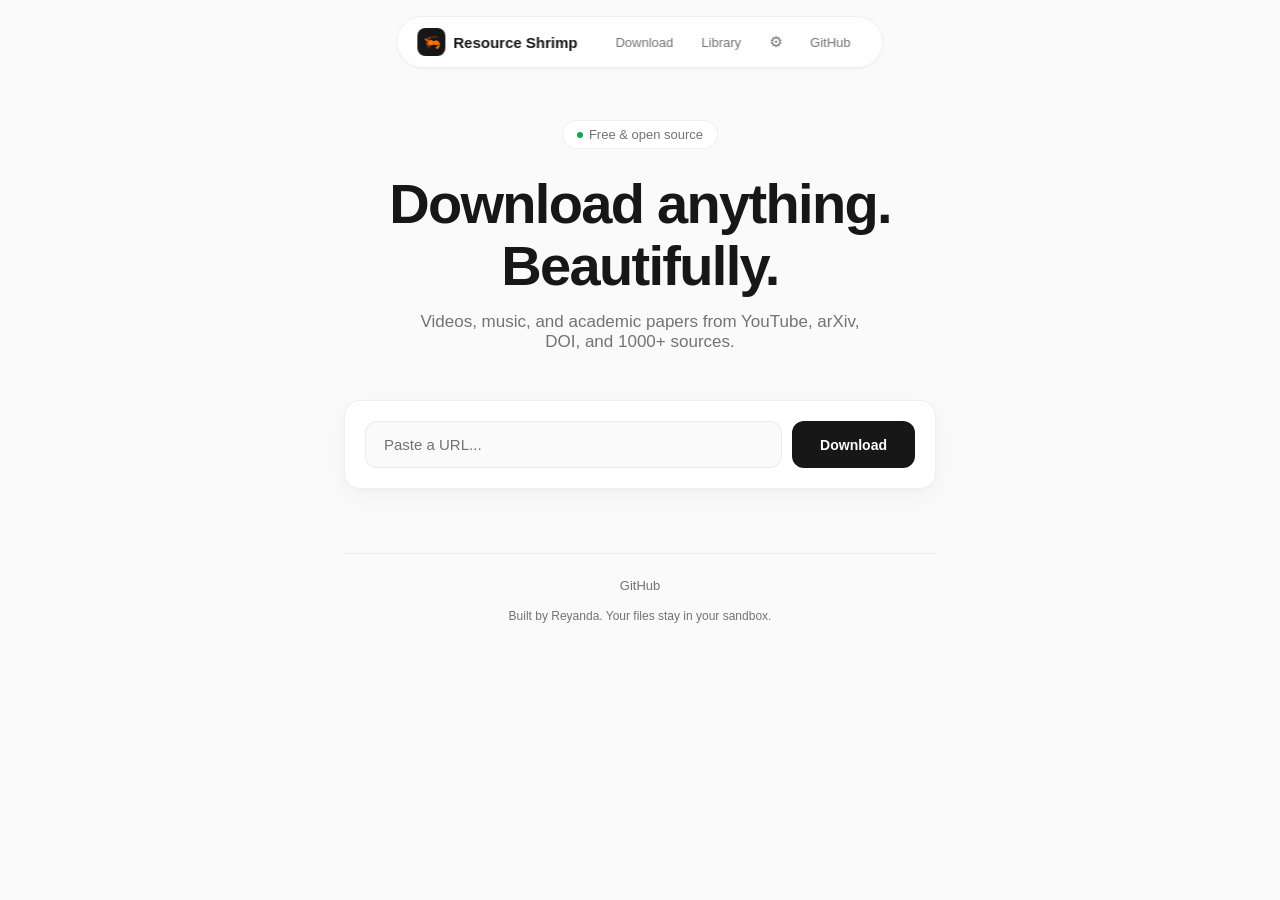
==== templates/index.html @ 85562623 "Add API Vault, AI proxy, Google Drive, provider system, security hardening - vault.py: Fernet-encryp" ====
<!DOCTYPE html>
<html lang="en">
<head>
    <meta charset="UTF-8">
    <meta name="viewport" content="width=device-width, initial-scale=1.0">
    <meta http-equiv="Content-Security-Policy" content="default-src 'self'; style-src 'self' 'unsafe-inline' https://fonts.googleapis.com; font-src 'self' https://fonts.gstatic.com; script-src 'self' 'unsafe-inline'; img-src 'self' data:; connect-src 'self'; frame-src 'none'; object-src 'none'; base-uri 'self'; form-action 'self';">
    <title>Resource Shrimp — Download Anything</title>
    <link rel="preconnect" href="https://fonts.googleapis.com">
    <link rel="preconnect" href="https://fonts.gstatic.com" crossorigin>
    <link href="https://fonts.googleapis.com/css2?family=Inter:wght@400;500;600;700&family=DM+Sans:wght@500;700&display=swap" rel="stylesheet">
    <link rel="stylesheet" href="/static/style.css">
</head>
<body>
    <nav class="navbar">
        <a href="/" class="nav-logo">
            <div class="nav-logo-icon">🦐</div>
            <span class="nav-logo-text">Resource Shrimp</span>
        </a>
        <div class="nav-links">
            <a href="#" class="nav-link" onclick="window.showMain();return false">Download</a>
            <a href="#" class="nav-link" onclick="window.showLibrary();return false">Library</a>
            <a href="#" class="nav-link" onclick="window.openSettings();return false" title="Settings">⚙</a>
            <a href="https://github.com/Reyanda/resource-shrimp" target="_blank" rel="noopener" class="nav-link">GitHub</a>
        </div>
    </nav>

    <div class="container">
        <section class="hero">
            <div class="pill-badge"><span class="pill-dot"></span>Free & open source</div>
            <h1>Download anything.<br>Beautifully.</h1>
            <p>Videos, music, and academic papers from YouTube, arXiv, DOI, and 1000+ sources.</p>
        </section>

        <div class="input-card">
            <div class="input-row">
                <input type="text" class="url-input" id="urlInput" placeholder="Paste a URL..." autocomplete="off" spellcheck="false" maxlength="2048">
                <button class="btn-primary" id="downloadBtn" onclick="window.startDownload()">
                    <span class="btn-label">Download</span>
                    <div class="spinner"></div>
                </button>
            </div>

            <div class="type-badge" id="typeBadge">
                <div class="type-icon" id="typeIcon">🎬</div>
                <div class="type-info">
                    <div class="type-label" id="typeLabel">Video</div>
                    <div class="type-hint" id="typeHint">YouTube, Vimeo, TikTok + 1000 more</div>
                </div>
            </div>

            <div class="options" id="optionsPanel">
                <div id="videoOptions">
                    <div class="options-label">Quality</div>
                    <div class="quality-grid">
                        <div class="quality-card" data-q="2160p" onclick="window.pickQ(this)"><span class="quality-badge">4K</span><div class="quality-res">2160p</div><div class="quality-desc">Ultra HD</div></div>
                        <div class="quality-card" data-q="1440p" onclick="window.pickQ(this)"><span class="quality-badge">2K</span><div class="quality-res">1440p</div><div class="quality-desc">Quad HD</div></div>
                        <div class="quality-card selected" data-q="1080p" onclick="window.pickQ(this)"><span class="quality-badge">FHD</span><div class="quality-res">1080p</div><div class="quality-desc">Full HD</div></div>
                        <div class="quality-card" data-q="720p" onclick="window.pickQ(this)"><span class="quality-badge">HD</span><div class="quality-res">720p</div><div class="quality-desc">Standard</div></div>
                        <div class="quality-card" data-q="480p" onclick="window.pickQ(this)"><div class="quality-res">480p</div><div class="quality-desc">Mobile</div></div>
                        <div class="quality-card" data-q="360p" onclick="window.pickQ(this)"><div class="quality-res">360p</div><div class="quality-desc">Light</div></div>
                    </div>
                    <div class="options-label">Audio</div>
                    <div class="audio-toggle">
                        <button class="audio-toggle-btn active" data-mode="video" onclick="window.setMode('video')">🎬 Video + Audio</button>
                        <button class="audio-toggle-btn" data-mode="audio" onclick="window.setMode('audio')">🎵 Audio Only</button>
                    </div>
                    <div class="audio-formats" id="audioFormats">
                        <div class="audio-chip" data-fmt="mp3" onclick="window.pickA(this)">MP3 <span style="color:var(--muted);font-size:10px">320k</span></div>
                        <div class="audio-chip" data-fmt="flac" onclick="window.pickA(this)">FLAC <span class="lossless-badge">Lossless</span></div>
                        <div class="audio-chip" data-fmt="wav" onclick="window.pickA(this)">WAV <span class="lossless-badge">Lossless</span></div>
                        <div class="audio-chip" data-fmt="opus" onclick="window.pickA(this)">OPUS <span style="color:var(--muted);font-size:10px">256k</span></div>
                        <div class="audio-chip" data-fmt="aac" onclick="window.pickA(this)">AAC <span style="color:var(--muted);font-size:10px">256k</span></div>
                    </div>
                    <div class="toggle-row">
                        <span class="toggle-text">Include subtitles</span>
                        <div class="toggle" id="subToggle" onclick="window.togSub()"></div>
                    </div>
                </div>

                <div id="articleOptions" style="display:none">
                    <div class="options-label">Access Method</div>
                    <div class="access-grid">
                        <button class="access-btn" onclick="window.openInst()"><span class="access-icon">🏛️</span><span class="access-text"><span class="access-title">Institution</span><span class="access-desc">University login</span></span></button>
                        <button class="access-btn" onclick="window.openR4L()"><span class="access-icon">🌍</span><span class="access-text"><span class="access-title">Research4Life</span><span class="access-desc">Free for developing regions</span></span></button>
                        <button class="access-btn" onclick="window.openSH()"><span class="access-icon">📚</span><span class="access-text"><span class="access-title">Sci-Hub</span><span class="access-desc">Open access mirror</span></span></button>
                        <button class="access-btn" onclick="window.openOA()"><span class="access-icon">🔓</span><span class="access-text"><span class="access-title">Open Access</span><span class="access-desc">Unpaywall + DOAJ</span></span></button>
                    </div>
                    <div class="options-label" style="margin-top:16px">Output</div>
                    <div class="audio-formats active">
                        <div class="audio-chip selected" data-fmt="pdf" onclick="window.pickArt(this)">📄 PDF Paper</div>
                        <div class="audio-chip" data-fmt="info" onclick="window.pickArt(this)">ℹ️ Metadata Only</div>
                    </div>
                </div>
            </div>
        </div>

        <div class="progress-section" id="progressSection">
            <div class="progress-card">
                <div class="phases">
                    <div class="phase" id="phase1"><div class="phase-dot">1</div><span class="phase-label">Resolve</span></div>
                    <div class="phase" id="phase2"><div class="phase-dot">2</div><span class="phase-label">Fetch</span></div>
                    <div class="phase" id="phase3"><div class="phase-dot">3</div><span class="phase-label">Ready</span></div>
                </div>
                <div class="progress-bar"><div class="progress-fill" id="progressFill"></div></div>
                <div class="stats">
                    <div class="stat"><div class="stat-label">Progress</div><div class="stat-value" id="statProgress">0%</div></div>
                    <div class="stat"><div class="stat-label">Speed</div><div class="stat-value" id="statSpeed">—</div></div>
                    <div class="stat"><div class="stat-label">ETA</div><div class="stat-value" id="statEta">—</div></div>
                    <div class="stat"><div class="stat-label">Status</div><div class="stat-value" id="statStatus">Waiting</div></div>
                </div>
                <div class="paper-info" id="paperInfo">
                    <div class="paper-title" id="paperTitle"></div>
                    <div class="paper-authors" id="paperAuthors"></div>
                    <div class="paper-meta"><span id="paperDoi"></span><span id="paperJournal"></span><span id="paperYear"></span></div>
                </div>
                <div class="status-bar" id="statusBar"><span class="status-dot"></span><span id="statusMsg">Initializing...</span></div>
            </div>
        </div>

        <section class="library-view" id="libraryView" style="display:none">
            <div class="library-head">
                <h2>Your Library</h2>
                <p>Everything you've downloaded, kept in your sandbox.</p>
                <div class="drive-bar" id="driveBar" style="display:none"></div>
                <div class="proj-bar" id="projBar"></div>
                <input type="text" class="lib-search" id="libSearch" placeholder="Search your library..." oninput="window.searchLib(this.value)" autocomplete="off">

                <div class="ask-panel" id="askPanel">
                    <div class="ask-scope" id="askScope" style="display:none"></div>
                    <div class="ask-row">
                        <input type="text" class="ask-input" id="askInput" placeholder="Ask the AI about your library..." autocomplete="off" onkeydown="if(event.key==='Enter')window.askAI()">
                        <button class="ask-btn" id="askBtn" onclick="window.askAI()">Ask</button>
                    </div>
                    <div class="ask-answer" id="askAnswer" style="display:none"></div>
                    <details class="ask-key">
                        <summary>AI provider &amp; key</summary>
                        <div class="ask-key-body">
                            <select id="askProvider" class="ask-select">
                                <option value="">Auto (best available)</option>
                                <option value="groq">Groq</option>
                                <option value="openrouter">OpenRouter</option>
                                <option value="ollama">Ollama (local)</option>
                            </select>
                            <input type="password" id="askKey" class="ask-keyinput" placeholder="Your API key (optional, kept in this browser only)" autocomplete="off">
                        </div>
                    </details>
                </div>
            </div>
            <div class="lib-grid" id="libList"></div>
            <div class="lib-empty" id="libEmpty" style="display:none">Nothing here yet — download something and it'll show up.</div>
        </section>

        <footer class="footer">
            <div class="footer-links">
                <a href="https://github.com/Reyanda/resource-shrimp" target="_blank" rel="noopener" class="footer-link">GitHub</a>
            </div>
            <div class="footer-copy">Built by Reyanda. Your files stay in your sandbox.</div>
        </footer>
    </div>

    <!-- Settings Modal -->
    <div class="modal-overlay" id="settingsModal" onclick="if(event.target===this)this.classList.remove('active')">
        <div class="modal-box">
            <div class="modal-header">
                <span class="modal-title">Settings</span>
                <button class="modal-close" onclick="document.getElementById('settingsModal').classList.remove('active')">×</button>
            </div>
            <div class="modal-body">
                <div class="set-section">
                    <div class="set-label">Default AI provider</div>
                    <div class="set-row">
                        <select id="setProvider" class="ask-select"></select>
                        <input id="setModel" class="ask-keyinput" placeholder="Default model (optional)" autocomplete="off">
                    </div>
                    <button class="drive-btn" onclick="window.saveSettings()">Save defaults</button>
                </div>
                <div class="set-section">
                    <div class="set-label">Connected providers</div>
                    <div id="setConnected" class="set-connected"></div>
                </div>
                <div class="set-section">
                    <div class="set-label">Add a provider (API key)</div>
                    <div class="set-grid">
                        <select id="addProvider" class="ask-select" onchange="window.onAddProvider()">
                            <option value="openai">OpenAI</option>
                            <option value="anthropic">Anthropic (Claude)</option>
                            <option value="groq">Groq</option>
                            <option value="openrouter">OpenRouter</option>
                            <option value="custom">Custom (OpenAI-compatible)</option>
                        </select>
                        <input id="addKey" class="ask-keyinput" type="password" placeholder="API key" autocomplete="off">
                        <input id="addModel" class="ask-keyinput" placeholder="Model (optional)" autocomplete="off">
                        <input id="addBase" class="ask-keyinput" placeholder="Base URL (custom only)" autocomplete="off" style="display:none">
                    </div>
                    <button class="drive-btn" onclick="window.connectProvider()">Connect</button>
                    <div id="addMsg" class="set-msg"></div>
                </div>
            </div>
        </div>
    </div>

    <!-- Institution Modal -->
    <div class="modal-overlay" id="instModal" onclick="if(event.target===this)this.classList.remove('active')">
        <div class="modal-box">
            <div class="modal-header">
                <span class="modal-title">Sign in via Institution</span>
                <button class="modal-close" onclick="document.getElementById('instModal').classList.remove('active')">×</button>
            </div>
            <div class="modal-body">
                <input type="text" class="modal-search" placeholder="Search your university..." oninput="window.filterInst(this.value)" id="instSearch">
                <div id="instList"></div>
                <div class="modal-hint">
                    <strong>Don't see your institution?</strong><br>Many publishers support OpenAthens or Shibboleth. Click "Institutional Login" on the publisher's site.
                </div>
            </div>
        </div>
    </div>

    <!-- Research4Life Modal -->
    <div class="modal-overlay" id="r4lModal" onclick="if(event.target===this)this.classList.remove('active')">
        <div class="modal-box">
            <div class="modal-header">
                <span class="modal-title">Research4Life</span>
                <button class="modal-close" onclick="document.getElementById('r4lModal').classList.remove('active')">×</button>
            </div>
            <div class="modal-body">
                <div class="r4l-card">
                    <div class="r4l-title">🌍 Free Access for Developing Countries</div>
                    <div class="r4l-desc">Research4Life provides free access for researchers in the world's poorest countries. Includes HINARI, AGORA, OARE, GOALI, ARDI.</div>
                    <div class="r4l-eligible">Eligible: Sub-Saharan Africa, South Asia, Southeast Asia, Latin America, Caribbean, Oceania</div>
                </div>
                <button class="r4l-btn" onclick="window.open('https://login.research4life.org/','_blank');document.getElementById('r4lModal').classList.remove('active')">🌍 Open Research4Life Login</button>
            </div>
        </div>
    </div>

    <script src="/static/app.js"></script>
</body>
</html>
---- static/style.css ----
*, *::before, *::after { margin: 0; padding: 0; box-sizing: border-box; }
:root {
    --bg: #fafafa; --fg: #171717; --card: #ffffff; --muted: #737373;
    --border: rgba(0,0,0,0.06); --border-strong: rgba(0,0,0,0.1);
    --primary: #171717; --primary-fg: #ffffff; --success: #16a34a; --error: #dc2626;
    --font-body: 'Inter', -apple-system, sans-serif; --font-display: 'DM Sans', -apple-system, sans-serif;
}
@media (prefers-color-scheme: dark) {
    :root {
        --bg: #0a0a0a; --fg: #ededed; --card: #141414; --muted: #a3a3a3;
        --border: rgba(255,255,255,0.06); --border-strong: rgba(255,255,255,0.1);
        --primary: #ededed; --primary-fg: #0a0a0a;
    }
}
body { font-family: var(--font-body); background: var(--bg); color: var(--fg); min-height: 100vh; -webkit-font-smoothing: antialiased; }

@keyframes fade-up { from { opacity: 0; transform: translateY(16px); } to { opacity: 1; transform: translateY(0); } }
@keyframes fade-in { from { opacity: 0; } to { opacity: 1; } }
@keyframes pulse-ring { 0% { transform: scale(0.9); opacity: 1; } 100% { transform: scale(1.5); opacity: 0; } }
@keyframes spin { to { transform: rotate(360deg); } }

.navbar { position: fixed; top: 16px; left: 50%; transform: translateX(-50%); z-index: 100; display: flex; align-items: center; gap: 10px; padding: 10px 20px; background: rgba(255,255,255,0.8); backdrop-filter: blur(20px) saturate(180%); border: 1px solid var(--border); border-radius: 100px; box-shadow: 0 1px 3px rgba(0,0,0,0.04); }
@media (prefers-color-scheme: dark) { .navbar { background: rgba(20,20,20,0.8); } }
.nav-logo { display: flex; align-items: center; gap: 8px; text-decoration: none; color: var(--fg); }
.nav-logo-icon { width: 28px; height: 28px; background: var(--fg); border-radius: 8px; display: flex; align-items: center; justify-content: center; font-size: 14px; }
.nav-logo-text { font-family: var(--font-display); font-weight: 700; font-size: 15px; }
.nav-links { display: flex; align-items: center; gap: 4px; margin-left: 16px; }
.nav-link { padding: 6px 12px; font-size: 13px; color: var(--muted); text-decoration: none; border-radius: 100px; transition: all 0.2s; }
.nav-link:hover { color: var(--fg); background: var(--border); }

.container { max-width: 640px; margin: 0 auto; padding: 120px 24px 80px; }
.hero { text-align: center; margin-bottom: 48px; }
.pill-badge { display: inline-flex; align-items: center; gap: 6px; padding: 6px 14px; background: var(--card); border: 1px solid var(--border); border-radius: 100px; font-size: 13px; color: var(--muted); margin-bottom: 24px; animation: fade-up 0.5s ease-out both; }
.pill-dot { width: 6px; height: 6px; background: var(--success); border-radius: 50%; animation: pulse-ring 2s ease-out infinite; }
.hero h1 { font-family: var(--font-display); font-size: clamp(36px, 8vw, 56px); font-weight: 700; line-height: 1.1; letter-spacing: -0.03em; animation: fade-up 0.5s ease-out 0.1s both; }
.hero p { margin-top: 16px; font-size: 17px; color: var(--muted); max-width: 440px; margin-left: auto; margin-right: auto; animation: fade-up 0.5s ease-out 0.2s both; }

.input-card { background: var(--card); border: 1px solid var(--border); border-radius: 16px; padding: 20px; box-shadow: 0 1px 3px rgba(0,0,0,0.02), 0 8px 24px rgba(0,0,0,0.04); animation: fade-up 0.5s ease-out 0.3s both; }
.input-row { display: flex; gap: 10px; }
.url-input { flex: 1; padding: 14px 18px; background: var(--bg); border: 1px solid var(--border); border-radius: 12px; font-size: 15px; font-family: var(--font-body); color: var(--fg); transition: all 0.2s; }
.url-input:focus { outline: none; border-color: var(--border-strong); box-shadow: 0 0 0 4px rgba(0,0,0,0.03); }
@media (prefers-color-scheme: dark) { .url-input:focus { box-shadow: 0 0 0 4px rgba(255,255,255,0.03); } }
.url-input::placeholder { color: var(--muted); }

.btn-primary { padding: 14px 28px; background: var(--primary); color: var(--primary-fg); border: none; border-radius: 12px; font-size: 14px; font-weight: 600; font-family: var(--font-body); cursor: pointer; transition: all 0.2s cubic-bezier(0.4,0,0.2,1); white-space: nowrap; display: flex; align-items: center; gap: 8px; }
.btn-primary:hover { transform: scale(1.02); box-shadow: 0 4px 12px rgba(0,0,0,0.15); }
.btn-primary:active { transform: scale(0.98); }
.btn-primary:disabled { opacity: 0.5; cursor: not-allowed; transform: none; }
.btn-primary .spinner { display: none; width: 16px; height: 16px; border: 2px solid rgba(255,255,255,0.3); border-top-color: currentColor; border-radius: 50%; animation: spin 0.7s linear infinite; }
.btn-primary.loading .spinner { display: block; }
.btn-primary.loading .btn-label { display: none; }

.type-badge { display: none; align-items: center; gap: 10px; padding: 12px 16px; background: var(--bg); border: 1px solid var(--border); border-radius: 12px; margin-top: 12px; animation: fade-in 0.3s ease-out; }
.type-badge.active { display: flex; }
.type-icon { width: 36px; height: 36px; background: var(--card); border: 1px solid var(--border); border-radius: 10px; display: flex; align-items: center; justify-content: center; font-size: 18px; }
.type-info { flex: 1; }
.type-label { font-size: 14px; font-weight: 600; }
.type-hint { font-size: 12px; color: var(--muted); }

.options { display: none; margin-top: 16px; padding-top: 16px; border-top: 1px solid var(--border); animation: fade-in 0.3s ease-out; }
.options.active { display: block; }
.options-label { font-size: 12px; font-weight: 600; color: var(--muted); text-transform: uppercase; letter-spacing: 0.05em; margin-bottom: 12px; }

.quality-grid { display: grid; grid-template-columns: repeat(3, 1fr); gap: 8px; margin-bottom: 16px; }
.quality-card { position: relative; padding: 16px 12px; background: var(--bg); border: 1.5px solid var(--border); border-radius: 12px; cursor: pointer; transition: all 0.2s cubic-bezier(0.4,0,0.2,1); text-align: center; }
.quality-card:hover { border-color: var(--border-strong); transform: translateY(-1px); }
.quality-card.selected { border-color: var(--fg); background: var(--fg); }
.quality-card.selected .quality-res, .quality-card.selected .quality-desc { color: var(--primary-fg); }
.quality-badge { position: absolute; top: -6px; right: -6px; padding: 2px 8px; background: var(--fg); color: var(--primary-fg); font-size: 9px; font-weight: 700; border-radius: 6px; letter-spacing: 0.05em; }
.quality-card.selected .quality-badge { background: var(--primary-fg); color: var(--fg); }
.quality-res { font-family: var(--font-display); font-size: 18px; font-weight: 700; color: var(--fg); }
.quality-desc { font-size: 11px; color: var(--muted); margin-top: 2px; }

.audio-toggle { display: flex; background: var(--bg); border: 1px solid var(--border); border-radius: 10px; padding: 3px; margin-bottom: 16px; }
.audio-toggle-btn { flex: 1; padding: 10px; background: transparent; border: none; border-radius: 8px; font-size: 13px; font-weight: 500; font-family: var(--font-body); color: var(--muted); cursor: pointer; transition: all 0.2s; display: flex; align-items: center; justify-content: center; gap: 6px; }
.audio-toggle-btn.active { background: var(--card); color: var(--fg); box-shadow: 0 1px 3px rgba(0,0,0,0.06); }

.audio-formats { display: none; gap: 6px; margin-bottom: 16px; flex-wrap: wrap; }
.audio-formats.active { display: flex; }
.audio-chip { padding: 8px 14px; background: var(--bg); border: 1.5px solid var(--border); border-radius: 100px; font-size: 12px; font-weight: 500; cursor: pointer; transition: all 0.2s; display: flex; align-items: center; gap: 6px; }
.audio-chip:hover { border-color: var(--border-strong); }
.audio-chip.selected { background: var(--fg); border-color: var(--fg); color: var(--primary-fg); }
.lossless-badge { font-size: 9px; padding: 2px 6px; background: rgba(22,163,74,0.1); color: var(--success); border-radius: 100px; font-weight: 600; }
.audio-chip.selected .lossless-badge { background: rgba(255,255,255,0.2); color: var(--primary-fg); }

.toggle-row { display: flex; align-items: center; justify-content: space-between; padding-top: 12px; border-top: 1px solid var(--border); }
.toggle-text { font-size: 13px; color: var(--muted); }
.toggle { position: relative; width: 40px; height: 22px; background: var(--border-strong); border-radius: 11px; cursor: pointer; transition: background 0.2s; }
.toggle.active { background: var(--fg); }
.toggle::after { content: ''; position: absolute; top: 3px; left: 3px; width: 16px; height: 16px; background: var(--card); border-radius: 50%; transition: transform 0.2s; box-shadow: 0 1px 2px rgba(0,0,0,0.1); }
.toggle.active::after { transform: translateX(18px); background: var(--primary-fg); }

.access-grid { display: grid; grid-template-columns: repeat(2, 1fr); gap: 8px; margin-bottom: 12px; }
.access-btn { display: flex; align-items: center; gap: 12px; padding: 14px; background: var(--bg); border: 1.5px solid var(--border); border-radius: 12px; cursor: pointer; transition: all 0.2s; text-align: left; font-family: var(--font-body); }
.access-btn:hover { border-color: var(--border-strong); transform: translateY(-1px); }
.access-icon { font-size: 20px; }
.access-text { display: flex; flex-direction: column; }
.access-title { font-size: 13px; font-weight: 600; color: var(--fg); }
.access-desc { font-size: 11px; color: var(--muted); }

.progress-section { display: none; margin-top: 20px; animation: fade-in 0.3s ease-out; }
.progress-section.active { display: block; }
.progress-card { background: var(--card); border: 1px solid var(--border); border-radius: 16px; padding: 20px; box-shadow: 0 1px 3px rgba(0,0,0,0.02), 0 8px 24px rgba(0,0,0,0.04); }

.phases { display: flex; justify-content: space-between; margin-bottom: 20px; position: relative; }
.phases::before { content: ''; position: absolute; top: 14px; left: 44px; right: 44px; height: 2px; background: var(--border); }
.phase { display: flex; flex-direction: column; align-items: center; gap: 8px; z-index: 1; }
.phase-dot { width: 30px; height: 30px; border-radius: 50%; background: var(--bg); border: 2px solid var(--border); display: flex; align-items: center; justify-content: center; font-size: 12px; font-weight: 600; color: var(--muted); transition: all 0.3s; }
.phase.active .phase-dot { background: var(--fg); border-color: var(--fg); color: var(--primary-fg); box-shadow: 0 0 0 4px rgba(0,0,0,0.06); }
@media (prefers-color-scheme: dark) { .phase.active .phase-dot { box-shadow: 0 0 0 4px rgba(255,255,255,0.06); } }
.phase.done .phase-dot { background: var(--success); border-color: var(--success); color: white; }
.phase-label { font-size: 11px; font-weight: 500; color: var(--muted); }
.phase.active .phase-label { color: var(--fg); font-weight: 600; }
.phase.done .phase-label { color: var(--success); }

.progress-bar { height: 6px; background: var(--border); border-radius: 3px; overflow: hidden; margin-bottom: 16px; }
.progress-fill { height: 100%; background: var(--fg); border-radius: 3px; transition: width 0.3s ease; width: 0%; }

.stats { display: grid; grid-template-columns: repeat(4, 1fr); gap: 12px; }
.stat { text-align: center; }
.stat-label { font-size: 10px; text-transform: uppercase; letter-spacing: 0.05em; color: var(--muted); margin-bottom: 4px; }
.stat-value { font-family: var(--font-display); font-size: 16px; font-weight: 700; }

.paper-info { display: none; margin-top: 16px; padding: 16px; background: var(--bg); border: 1px solid var(--border); border-radius: 12px; animation: fade-in 0.3s ease-out; }
.paper-info.active { display: block; }
.paper-title { font-size: 14px; font-weight: 600; margin-bottom: 6px; line-height: 1.4; }
.paper-authors { font-size: 12px; color: var(--muted); margin-bottom: 8px; }
.paper-meta { display: flex; gap: 16px; font-size: 11px; color: var(--muted); }

.status-bar { display: none; align-items: center; gap: 8px; margin-top: 16px; padding: 12px 16px; border-radius: 12px; font-size: 13px; font-weight: 500; animation: fade-in 0.3s ease-out; }
.status-bar.active { display: flex; }
.status-bar.loading { background: var(--bg); border: 1px solid var(--border); color: var(--fg); }
.status-bar.success { background: rgba(22,163,74,0.08); border: 1px solid rgba(22,163,74,0.2); color: var(--success); }
.status-bar.error { background: rgba(220,38,38,0.08); border: 1px solid rgba(220,38,38,0.2); color: var(--error); }
.status-dot { width: 8px; height: 8px; border-radius: 50%; background: currentColor; animation: pulse-ring 1.5s ease-out infinite; }

.features { margin-top: 64px; padding-top: 48px; border-top: 1px solid var(--border); }
.features h2 { font-family: var(--font-display); font-size: 28px; font-weight: 700; text-align: center; margin-bottom: 8px; }
.features > p { text-align: center; color: var(--muted); font-size: 15px; margin-bottom: 32px; }
.feature-grid { display: grid; grid-template-columns: repeat(2, 1fr); gap: 12px; }
.feature-card { padding: 20px; background: var(--card); border: 1px solid var(--border); border-radius: 14px; transition: all 0.2s; }
.feature-card:hover { transform: translateY(-2px); box-shadow: 0 4px 12px rgba(0,0,0,0.04); }
.feature-icon { width: 36px; height: 36px; background: var(--bg); border: 1px solid var(--border); border-radius: 10px; display: flex; align-items: center; justify-content: center; font-size: 18px; margin-bottom: 12px; }
.feature-title { font-size: 14px; font-weight: 600; margin-bottom: 4px; }
.feature-desc { font-size: 13px; color: var(--muted); line-height: 1.5; }

.footer { margin-top: 64px; padding-top: 24px; border-top: 1px solid var(--border); text-align: center; }
.footer-links { display: flex; justify-content: center; gap: 24px; margin-bottom: 16px; }
.footer-link { font-size: 13px; color: var(--muted); text-decoration: none; transition: color 0.2s; }
.footer-link:hover { color: var(--fg); }
.footer-copy { font-size: 12px; color: var(--muted); }

.modal-overlay { display: none; position: fixed; inset: 0; background: rgba(0,0,0,0.5); backdrop-filter: blur(4px); z-index: 200; align-items: center; justify-content: center; padding: 20px; }
.modal-overlay.active { display: flex; }
.modal-box { background: var(--card); border: 1px solid var(--border); border-radius: 16px; width: 100%; max-width: 480px; max-height: 80vh; overflow: hidden; box-shadow: 0 20px 60px rgba(0,0,0,0.2); }
.modal-header { display: flex; align-items: center; justify-content: space-between; padding: 16px 20px; border-bottom: 1px solid var(--border); }
.modal-title { font-family: var(--font-display); font-size: 18px; font-weight: 700; }
.modal-close { width: 32px; height: 32px; border-radius: 8px; border: none; background: var(--bg); cursor: pointer; font-size: 18px; }
.modal-body { padding: 20px; overflow-y: auto; max-height: calc(80vh - 140px); }
.modal-search { width: 100%; padding: 12px 16px; background: var(--bg); border: 1px solid var(--border); border-radius: 10px; font-size: 14px; font-family: var(--font-body); color: var(--fg); margin-bottom: 16px; }
.modal-search:focus { outline: none; border-color: var(--border-strong); }
.modal-hint { margin-top: 16px; padding: 16px; background: var(--bg); border-radius: 12px; border: 1px solid var(--border); font-size: 12px; color: var(--muted); line-height: 1.6; }
.r4l-card { padding: 20px; background: linear-gradient(135deg,rgba(22,163,74,0.05),rgba(59,130,246,0.05)); border: 1px solid rgba(22,163,74,0.2); border-radius: 12px; margin-bottom: 16px; }
.r4l-title { font-size: 16px; font-weight: 700; margin-bottom: 8px; }
.r4l-desc { font-size: 13px; color: var(--muted); line-height: 1.6; margin-bottom: 12px; }
.r4l-eligible { font-size: 12px; color: var(--success); font-weight: 500; }
.r4l-btn { display: inline-flex; align-items: center; gap: 8px; padding: 10px 20px; background: var(--success); color: white; border: none; border-radius: 10px; font-size: 14px; font-weight: 600; cursor: pointer; font-family: var(--font-body); }
.inst-item { display: flex; align-items: center; gap: 12px; padding: 12px; border-radius: 10px; cursor: pointer; transition: all 0.2s; border: 1px solid transparent; }
.inst-item:hover { background: var(--bg); }
.inst-icon { width: 36px; height: 36px; border-radius: 8px; background: var(--bg); border: 1px solid var(--border); display: flex; align-items: center; justify-content: center; font-size: 16px; }
.inst-name { font-size: 14px; font-weight: 500; }
.inst-region { font-size: 12px; color: var(--muted); }

/* Library */
.library-view { animation: fade-up 0.4s ease-out both; }
.library-head { text-align: center; margin-bottom: 28px; }
.library-head h2 { font-family: var(--font-display); font-size: clamp(28px,6vw,40px); font-weight: 700; letter-spacing: -0.02em; }
.library-head p { margin-top: 8px; font-size: 15px; color: var(--muted); }
.lib-search { width: 100%; max-width: 420px; margin: 20px auto 0; display: block; padding: 12px 16px; background: var(--card); border: 1px solid var(--border); border-radius: 12px; font-size: 14px; font-family: var(--font-body); color: var(--fg); }
.lib-search:focus { outline: none; border-color: var(--border-strong); box-shadow: 0 0 0 4px rgba(0,0,0,0.03); }
.lib-grid { display: flex; flex-direction: column; gap: 10px; }
.lib-card { display: flex; align-items: center; gap: 14px; padding: 14px 16px; background: var(--card); border: 1px solid var(--border); border-radius: 12px; transition: all 0.2s; }
.lib-card:hover { border-color: var(--border-strong); box-shadow: 0 4px 16px rgba(0,0,0,0.04); }
.lib-icon { width: 40px; height: 40px; flex-shrink: 0; background: var(--bg); border: 1px solid var(--border); border-radius: 10px; display: flex; align-items: center; justify-content: center; font-size: 18px; }
.lib-body { flex: 1; min-width: 0; }
.lib-title { font-size: 14px; font-weight: 600; white-space: nowrap; overflow: hidden; text-overflow: ellipsis; }
.lib-sub { font-size: 12px; color: var(--muted); margin-top: 2px; white-space: nowrap; overflow: hidden; text-overflow: ellipsis; }
.lib-actions { display: flex; gap: 8px; flex-shrink: 0; }
.lib-btn { padding: 8px 14px; font-size: 13px; font-weight: 600; font-family: var(--font-body); border-radius: 9px; border: 1px solid var(--border); background: var(--primary); color: var(--primary-fg); text-decoration: none; cursor: pointer; transition: all 0.2s; }
.lib-btn:hover { transform: scale(1.03); }
.lib-del { background: transparent; color: var(--muted); }
.lib-del:hover { color: var(--error); border-color: var(--error); }
.lib-empty { text-align: center; padding: 48px 16px; color: var(--muted); font-size: 14px; }
.lib-drive { background: transparent; color: var(--fg); }
.lib-drive:hover { border-color: var(--border-strong); }
.drive-bar { display: flex; align-items: center; justify-content: center; gap: 14px; flex-wrap: wrap; max-width: 460px; margin: 16px auto 0; padding: 10px 16px; background: var(--card); border: 1px solid var(--border); border-radius: 12px; }
.drive-status { display: inline-flex; align-items: center; gap: 8px; font-size: 13px; color: var(--muted); }
.drive-dot { width: 8px; height: 8px; border-radius: 50%; background: var(--muted); }
.drive-dot.on { background: var(--success); }
.drive-btn { padding: 8px 16px; font-size: 13px; font-weight: 600; font-family: var(--font-body); border-radius: 9px; border: none; background: var(--primary); color: var(--primary-fg); cursor: pointer; transition: all 0.2s; }
.drive-btn:hover { transform: scale(1.03); }
.drive-btn.ghost { background: transparent; color: var(--muted); border: 1px solid var(--border); }
.drive-btn.ghost:hover { color: var(--error); border-color: var(--error); }

/* AI assistant */
.ask-panel { max-width: 560px; margin: 18px auto 0; text-align: left; }
.ask-scope { display: none; align-items: center; gap: 8px; margin-bottom: 8px; padding: 6px 12px; background: var(--card); border: 1px solid var(--border); border-radius: 100px; width: fit-content; font-size: 12px; color: var(--muted); }
.ask-scope-x { background: none; border: none; color: var(--muted); cursor: pointer; font-size: 16px; line-height: 1; padding: 0 2px; }
.ask-row { display: flex; gap: 8px; }
.ask-input { flex: 1; padding: 12px 16px; background: var(--card); border: 1px solid var(--border); border-radius: 12px; font-size: 14px; font-family: var(--font-body); color: var(--fg); }
.ask-input:focus { outline: none; border-color: var(--border-strong); box-shadow: 0 0 0 4px rgba(0,0,0,0.03); }
.ask-btn { padding: 12px 22px; background: var(--primary); color: var(--primary-fg); border: none; border-radius: 12px; font-size: 14px; font-weight: 600; font-family: var(--font-body); cursor: pointer; transition: all 0.2s; }
.ask-btn:hover { transform: scale(1.02); }
.ask-btn:disabled { opacity: 0.5; cursor: not-allowed; transform: none; }
.ask-answer { margin-top: 12px; padding: 16px; background: var(--card); border: 1px solid var(--border); border-radius: 12px; font-size: 14px; line-height: 1.65; color: var(--fg); animation: fade-in 0.3s ease-out; }
.ask-answer.loading { color: var(--muted); }
.ask-answer.error { color: var(--error); border-color: var(--error); }
.ask-text { white-space: pre-wrap; }
.ask-model { margin-top: 10px; font-size: 11px; color: var(--muted); text-transform: uppercase; letter-spacing: 0.04em; }
.ask-key { margin-top: 10px; }
.ask-key summary { font-size: 12px; color: var(--muted); cursor: pointer; list-style: none; }
.ask-key summary::-webkit-details-marker { display: none; }
.ask-key-body { display: flex; gap: 8px; margin-top: 8px; flex-wrap: wrap; }
.ask-select, .ask-keyinput { padding: 8px 12px; background: var(--card); border: 1px solid var(--border); border-radius: 9px; font-size: 13px; font-family: var(--font-body); color: var(--fg); }
.ask-keyinput { flex: 1; min-width: 180px; }
.lib-ask { background: transparent; color: var(--fg); }
.lib-ask:hover { border-color: var(--border-strong); }

/* Projects */
.proj-bar { display: flex; gap: 8px; flex-wrap: wrap; justify-content: center; margin: 16px auto 0; max-width: 560px; }
.proj-chip { display: inline-flex; align-items: center; gap: 6px; padding: 7px 14px; background: var(--card); border: 1px solid var(--border); border-radius: 100px; font-size: 13px; font-family: var(--font-body); color: var(--muted); cursor: pointer; transition: all 0.2s; }
.proj-chip:hover { border-color: var(--border-strong); color: var(--fg); }
.proj-chip.on { background: var(--primary); color: var(--primary-fg); border-color: var(--primary); }
.proj-count { font-size: 11px; opacity: 0.7; }
.proj-new { border-style: dashed; }
.lib-move { max-width: 130px; padding: 7px 10px; background: var(--bg); border: 1px solid var(--border); border-radius: 9px; font-size: 12px; font-family: var(--font-body); color: var(--muted); cursor: pointer; }
.lib-move:hover { border-color: var(--border-strong); }

/* Settings */
.set-section { margin-bottom: 22px; }
.set-section:last-child { margin-bottom: 0; }
.set-label { font-size: 13px; font-weight: 600; margin-bottom: 10px; }
.set-row, .set-grid { display: flex; gap: 8px; flex-wrap: wrap; margin-bottom: 10px; }
.set-grid { flex-direction: column; }
.set-connected { display: flex; flex-direction: column; gap: 8px; }
.set-conn { display: flex; align-items: center; justify-content: space-between; gap: 10px; padding: 10px 12px; background: var(--bg); border: 1px solid var(--border); border-radius: 10px; font-size: 13px; }
.set-hint { font-size: 11px; color: var(--muted); }
.set-empty { font-size: 13px; color: var(--muted); }
.set-msg { font-size: 12px; margin-top: 8px; min-height: 16px; color: var(--muted); }
.set-msg.ok { color: var(--success); }
.set-msg.err { color: var(--error); }
.nav-link[title=Settings] { font-size: 15px; }

@media (max-width: 480px) { .container { padding: 100px 16px 60px; } .quality-grid { grid-template-columns: repeat(2, 1fr); } .feature-grid { grid-template-columns: 1fr; } .stats { grid-template-columns: repeat(2, 1fr); } .nav-links { display: none; } .lib-card { flex-wrap: wrap; } .lib-actions { width: 100%; } .lib-btn { flex: 1; text-align: center; } }
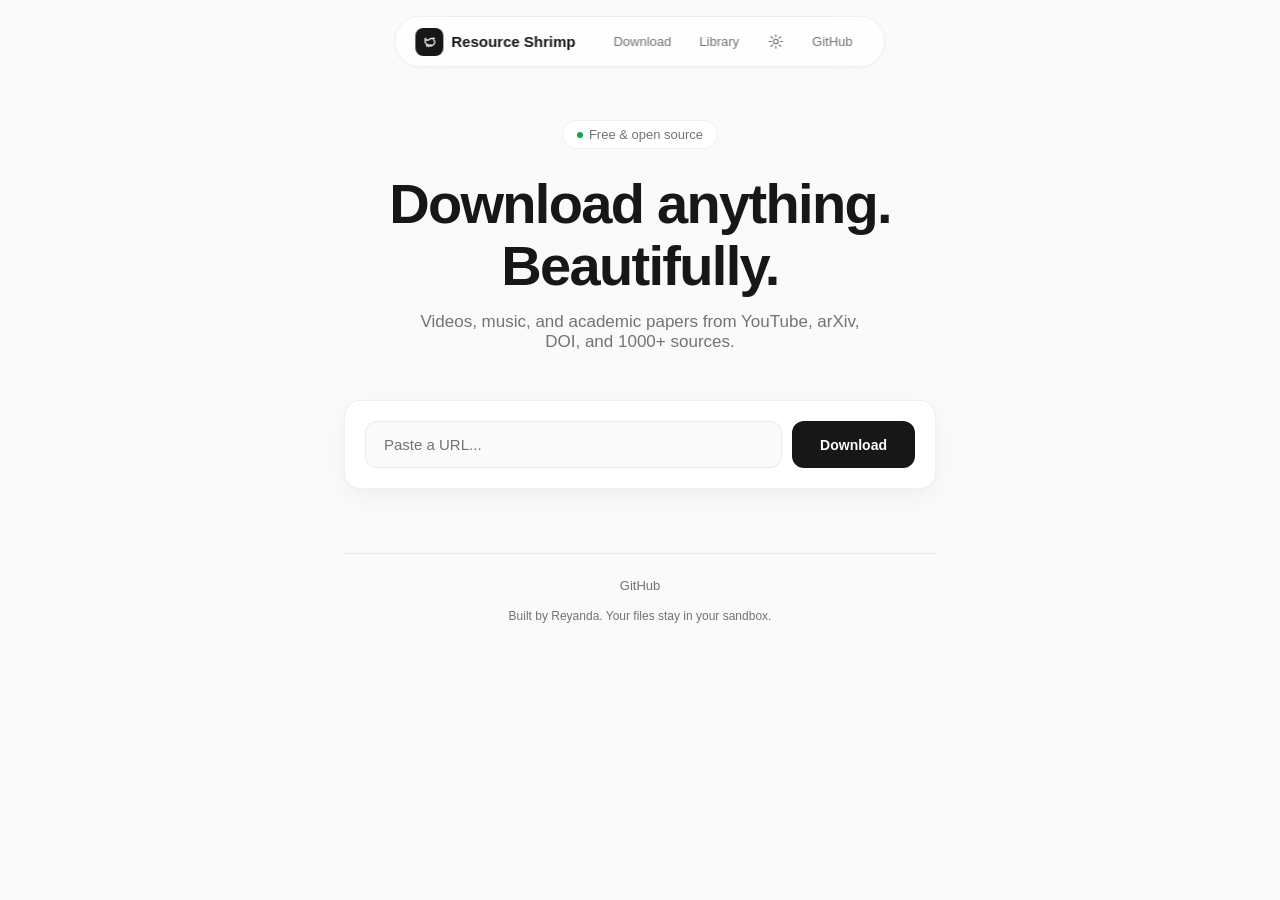
==== commit d573e88f: "Publish-readiness: Drive storage engine, OA pipeline, AI providers, SVG UI - Google Drive auto-sync " ====
--- a/templates/index.html
+++ b/templates/index.html
@@ -13,13 +13,13 @@
 <body>
     <nav class="navbar">
         <a href="/" class="nav-logo">
-            <div class="nav-logo-icon">🦐</div>
+            <div class="nav-logo-icon"><svg viewBox="0 0 24 24" fill="none" stroke="currentColor" stroke-width="1.7" stroke-linecap="round" stroke-linejoin="round"><path d="M18.5 7.5c-3.2-.7-6.2.3-8.3 2.7"/><path d="M16.8 9c2.4 1.9 2.8 5.1.6 7.3-2.7 2.6-7.1 2.3-10.1-.4C5.5 14.4 5 12.1 5.8 10"/><path d="M5.8 10C5 9.2 5.1 7.9 6.2 7.3"/><path d="m8.4 16.4-.9 2.4M10.8 16.7l-.4 2.5M13.1 16.2l.8 2.4"/><circle cx="8.2" cy="9.8" r=".5" fill="currentColor"/></svg></div>
             <span class="nav-logo-text">Resource Shrimp</span>
         </a>
         <div class="nav-links">
             <a href="#" class="nav-link" onclick="window.showMain();return false">Download</a>
             <a href="#" class="nav-link" onclick="window.showLibrary();return false">Library</a>
-            <a href="#" class="nav-link" onclick="window.openSettings();return false" title="Settings">⚙</a>
+            <a href="#" class="nav-link nav-gear" onclick="window.openSettings();return false" title="Settings" aria-label="Settings"><svg viewBox="0 0 24 24" fill="none" stroke="currentColor" stroke-width="1.7" stroke-linecap="round" stroke-linejoin="round"><circle cx="12" cy="12" r="3.2"/><path d="M12 2.5v2.8M12 18.7v2.8M21.5 12h-2.8M5.3 12H2.5M18.7 5.3l-2 2M7.3 16.7l-2 2M18.7 18.7l-2-2M7.3 7.3l-2-2"/></svg></a>
             <a href="https://github.com/Reyanda/resource-shrimp" target="_blank" rel="noopener" class="nav-link">GitHub</a>
         </div>
     </nav>
@@ -41,7 +41,7 @@
             </div>
 
             <div class="type-badge" id="typeBadge">
-                <div class="type-icon" id="typeIcon">🎬</div>
+                <div class="type-icon" id="typeIcon"></div>
                 <div class="type-info">
                     <div class="type-label" id="typeLabel">Video</div>
                     <div class="type-hint" id="typeHint">YouTube, Vimeo, TikTok + 1000 more</div>
@@ -61,8 +61,8 @@
                     </div>
                     <div class="options-label">Audio</div>
                     <div class="audio-toggle">
-                        <button class="audio-toggle-btn active" data-mode="video" onclick="window.setMode('video')">🎬 Video + Audio</button>
-                        <button class="audio-toggle-btn" data-mode="audio" onclick="window.setMode('audio')">🎵 Audio Only</button>
+                        <button class="audio-toggle-btn active" data-mode="video" onclick="window.setMode('video')"><svg class="btn-ico" viewBox="0 0 24 24" fill="none" stroke="currentColor" stroke-width="1.8" stroke-linejoin="round"><rect x="3" y="5" width="18" height="14" rx="2"/><path d="M10 9.2 15 12l-5 2.8V9.2Z" fill="currentColor" stroke="none"/></svg>Video + Audio</button>
+                        <button class="audio-toggle-btn" data-mode="audio" onclick="window.setMode('audio')"><svg class="btn-ico" viewBox="0 0 24 24" fill="none" stroke="currentColor" stroke-width="1.8" stroke-linecap="round" stroke-linejoin="round"><path d="M9 17V5l10-2v12"/><circle cx="6" cy="17" r="3"/><circle cx="16" cy="15" r="3"/></svg>Audio Only</button>
                     </div>
                     <div class="audio-formats" id="audioFormats">
                         <div class="audio-chip" data-fmt="mp3" onclick="window.pickA(this)">MP3 <span style="color:var(--muted);font-size:10px">320k</span></div>
@@ -78,17 +78,10 @@
                 </div>
 
                 <div id="articleOptions" style="display:none">
-                    <div class="options-label">Access Method</div>
-                    <div class="access-grid">
-                        <button class="access-btn" onclick="window.openInst()"><span class="access-icon">🏛️</span><span class="access-text"><span class="access-title">Institution</span><span class="access-desc">University login</span></span></button>
-                        <button class="access-btn" onclick="window.openR4L()"><span class="access-icon">🌍</span><span class="access-text"><span class="access-title">Research4Life</span><span class="access-desc">Free for developing regions</span></span></button>
-                        <button class="access-btn" onclick="window.openSH()"><span class="access-icon">📚</span><span class="access-text"><span class="access-title">Sci-Hub</span><span class="access-desc">Open access mirror</span></span></button>
-                        <button class="access-btn" onclick="window.openOA()"><span class="access-icon">🔓</span><span class="access-text"><span class="access-title">Open Access</span><span class="access-desc">Unpaywall + DOAJ</span></span></button>
-                    </div>
-                    <div class="options-label" style="margin-top:16px">Output</div>
-                    <div class="audio-formats active">
-                        <div class="audio-chip selected" data-fmt="pdf" onclick="window.pickArt(this)">📄 PDF Paper</div>
-                        <div class="audio-chip" data-fmt="info" onclick="window.pickArt(this)">ℹ️ Metadata Only</div>
+                    <div class="article-note">
+                        Resource Shrimp fetches the open-access PDF automatically (PMC, open repositories, then publisher).
+                        For subscription-only papers, add your library access in
+                        <a href="#" onclick="window.openSettings();return false">Settings</a>.
                     </div>
                 </div>
             </div>
@@ -136,9 +129,12 @@
                         <summary>AI provider &amp; key</summary>
                         <div class="ask-key-body">
                             <select id="askProvider" class="ask-select">
-                                <option value="">Auto (best available)</option>
+                                <option value="">Auto / default</option>
+                                <option value="openai">OpenAI</option>
+                                <option value="anthropic">Anthropic</option>
                                 <option value="groq">Groq</option>
                                 <option value="openrouter">OpenRouter</option>
+                                <option value="deepseek">DeepSeek</option>
                                 <option value="ollama">Ollama (local)</option>
                             </select>
                             <input type="password" id="askKey" class="ask-keyinput" placeholder="Your API key (optional, kept in this browser only)" autocomplete="off">
@@ -180,14 +176,8 @@
                 </div>
                 <div class="set-section">
                     <div class="set-label">Add a provider (API key)</div>
+                    <div class="prov-tiles" id="addProviderTiles"></div>
                     <div class="set-grid">
-                        <select id="addProvider" class="ask-select" onchange="window.onAddProvider()">
-                            <option value="openai">OpenAI</option>
-                            <option value="anthropic">Anthropic (Claude)</option>
-                            <option value="groq">Groq</option>
-                            <option value="openrouter">OpenRouter</option>
-                            <option value="custom">Custom (OpenAI-compatible)</option>
-                        </select>
                         <input id="addKey" class="ask-keyinput" type="password" placeholder="API key" autocomplete="off">
                         <input id="addModel" class="ask-keyinput" placeholder="Model (optional)" autocomplete="off">
                         <input id="addBase" class="ask-keyinput" placeholder="Base URL (custom only)" autocomplete="off" style="display:none">
@@ -195,41 +185,17 @@
                     <button class="drive-btn" onclick="window.connectProvider()">Connect</button>
                     <div id="addMsg" class="set-msg"></div>
                 </div>
-            </div>
-        </div>
-    </div>
-
-    <!-- Institution Modal -->
-    <div class="modal-overlay" id="instModal" onclick="if(event.target===this)this.classList.remove('active')">
-        <div class="modal-box">
-            <div class="modal-header">
-                <span class="modal-title">Sign in via Institution</span>
-                <button class="modal-close" onclick="document.getElementById('instModal').classList.remove('active')">×</button>
-            </div>
-            <div class="modal-body">
-                <input type="text" class="modal-search" placeholder="Search your university..." oninput="window.filterInst(this.value)" id="instSearch">
-                <div id="instList"></div>
-                <div class="modal-hint">
-                    <strong>Don't see your institution?</strong><br>Many publishers support OpenAthens or Shibboleth. Click "Institutional Login" on the publisher's site.
-                </div>
-            </div>
-        </div>
-    </div>
-
-    <!-- Research4Life Modal -->
-    <div class="modal-overlay" id="r4lModal" onclick="if(event.target===this)this.classList.remove('active')">
-        <div class="modal-box">
-            <div class="modal-header">
-                <span class="modal-title">Research4Life</span>
-                <button class="modal-close" onclick="document.getElementById('r4lModal').classList.remove('active')">×</button>
-            </div>
-            <div class="modal-body">
-                <div class="r4l-card">
-                    <div class="r4l-title">🌍 Free Access for Developing Countries</div>
-                    <div class="r4l-desc">Research4Life provides free access for researchers in the world's poorest countries. Includes HINARI, AGORA, OARE, GOALI, ARDI.</div>
-                    <div class="r4l-eligible">Eligible: Sub-Saharan Africa, South Asia, Southeast Asia, Latin America, Caribbean, Oceania</div>
-                </div>
-                <button class="r4l-btn" onclick="window.open('https://login.research4life.org/','_blank');document.getElementById('r4lModal').classList.remove('active')">🌍 Open Research4Life Login</button>
+                <div class="set-section">
+                    <div class="set-label">Library access (subscription papers)</div>
+                    <div class="set-sub">Stored privately so the app can use your access — no external pop-ups. Open-access papers never need this.</div>
+                    <div class="set-grid">
+                        <input id="accInstitution" class="ask-keyinput" placeholder="Institution / OpenAthens (optional)" autocomplete="off">
+                        <input id="accR4LUser" class="ask-keyinput" placeholder="Research4Life username" autocomplete="off">
+                        <input id="accR4LPass" class="ask-keyinput" type="password" placeholder="Research4Life password" autocomplete="off">
+                    </div>
+                    <button class="drive-btn" onclick="window.saveAccess()">Save access</button>
+                    <div id="accMsg" class="set-msg"></div>
+                </div>
             </div>
         </div>
     </div>
--- a/static/style.css
+++ b/static/style.css
@@ -251,4 +251,30 @@
 .set-msg.err { color: var(--error); }
 .nav-link[title=Settings] { font-size: 15px; }
 
+/* Provider icons + tiles */
+.prov-ico { display: inline-flex; align-items: center; justify-content: center; width: 16px; height: 16px; flex-shrink: 0; }
+.prov-ico svg { width: 100%; height: 100%; display: block; }
+.prov-tiles { display: grid; grid-template-columns: repeat(3, 1fr); gap: 8px; margin-bottom: 12px; }
+.prov-tile { display: flex; align-items: center; gap: 8px; padding: 10px 12px; background: var(--bg); border: 1px solid var(--border); border-radius: 10px; font-size: 13px; font-weight: 500; font-family: var(--font-body); color: var(--fg); cursor: pointer; transition: all 0.15s; }
+.prov-tile:hover { border-color: var(--border-strong); }
+.prov-tile.on { border-color: var(--primary); box-shadow: 0 0 0 1px var(--primary) inset; }
+.prov-tile .prov-ico { width: 18px; height: 18px; }
+.set-conn-id { display: inline-flex; align-items: center; gap: 8px; }
+.set-conn-id .prov-ico { width: 18px; height: 18px; }
+.lib-transcribe { background: transparent; color: var(--fg); }
+.lib-transcribe:hover { border-color: var(--border-strong); }
+
+/* SVG icon sizing across the UI */
+.nav-logo-icon svg { width: 17px; height: 17px; color: var(--bg); }
+.nav-gear { display: inline-flex; align-items: center; }
+.nav-gear svg { width: 17px; height: 17px; display: block; }
+.type-icon svg { width: 20px; height: 20px; }
+.lib-icon svg { width: 20px; height: 20px; }
+.audio-toggle-btn { display: inline-flex; align-items: center; justify-content: center; gap: 7px; }
+.audio-toggle-btn .btn-ico { width: 16px; height: 16px; flex-shrink: 0; }
+.article-note { font-size: 13px; line-height: 1.65; color: var(--muted); padding: 2px; }
+.article-note a { color: var(--fg); text-decoration: underline; }
+.set-sub { font-size: 12px; color: var(--muted); margin: -4px 0 10px; line-height: 1.5; }
+@media (max-width: 480px) { .prov-tiles { grid-template-columns: repeat(2, 1fr); } }
+
 @media (max-width: 480px) { .container { padding: 100px 16px 60px; } .quality-grid { grid-template-columns: repeat(2, 1fr); } .feature-grid { grid-template-columns: 1fr; } .stats { grid-template-columns: repeat(2, 1fr); } .nav-links { display: none; } .lib-card { flex-wrap: wrap; } .lib-actions { width: 100%; } .lib-btn { flex: 1; text-align: center; } }
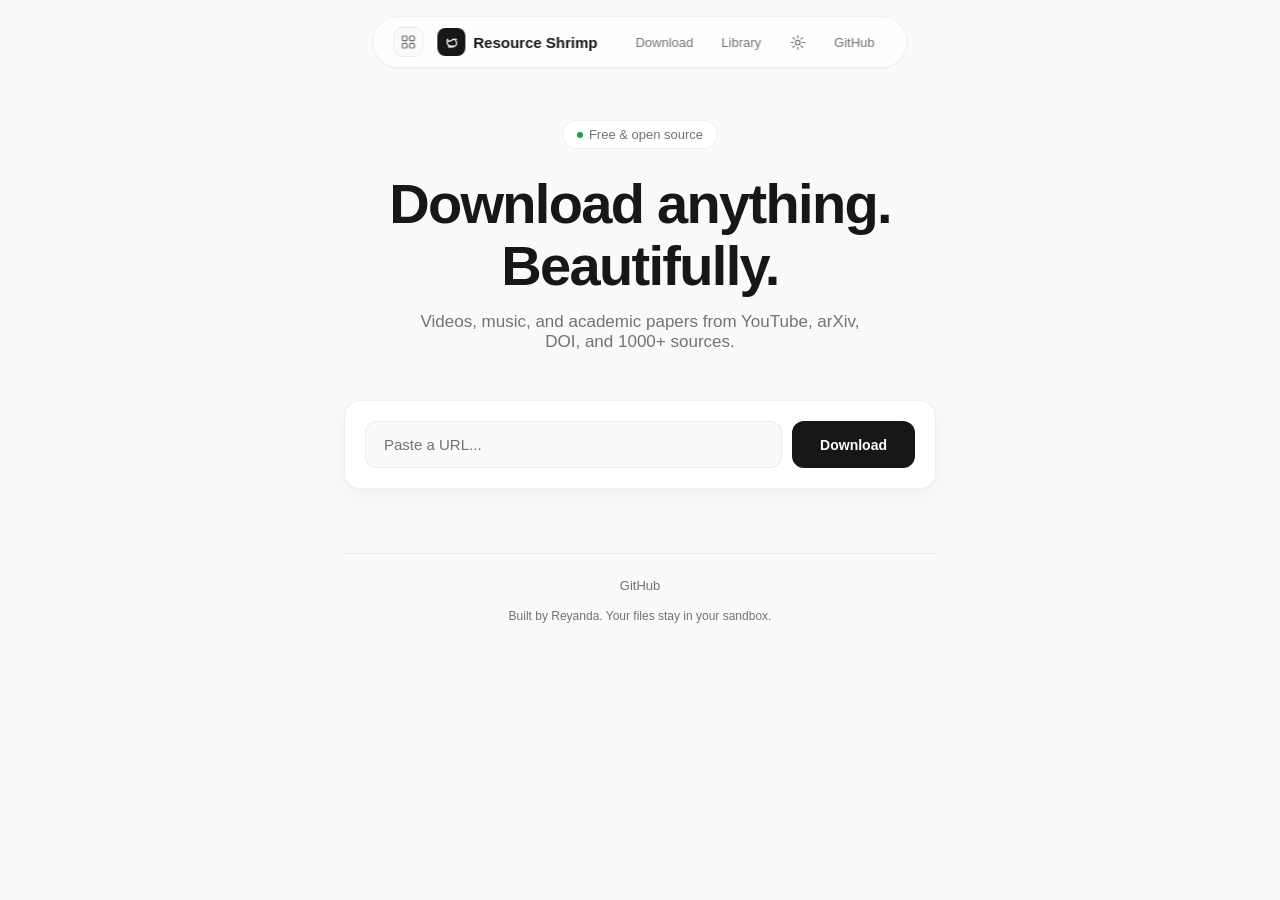
==== commit 86de0ce0: "Make Shrimp a sibling of Open Canvas Studio (multi-room) - Room switcher in nav: a Rooms launcher to" ====
--- a/templates/index.html
+++ b/templates/index.html
@@ -12,6 +12,9 @@
 </head>
 <body>
     <nav class="navbar">
+        <button class="nav-rooms" id="roomsBtn" onclick="window.toggleRooms(event)" title="Switch room" aria-label="Switch room">
+            <svg viewBox="0 0 24 24" fill="none" stroke="currentColor" stroke-width="1.8" stroke-linejoin="round"><rect x="3" y="3" width="7" height="7" rx="1.5"/><rect x="14" y="3" width="7" height="7" rx="1.5"/><rect x="3" y="14" width="7" height="7" rx="1.5"/><rect x="14" y="14" width="7" height="7" rx="1.5"/></svg>
+        </button>
         <a href="/" class="nav-logo">
             <div class="nav-logo-icon"><svg viewBox="0 0 24 24" fill="none" stroke="currentColor" stroke-width="1.7" stroke-linecap="round" stroke-linejoin="round"><path d="M18.5 7.5c-3.2-.7-6.2.3-8.3 2.7"/><path d="M16.8 9c2.4 1.9 2.8 5.1.6 7.3-2.7 2.6-7.1 2.3-10.1-.4C5.5 14.4 5 12.1 5.8 10"/><path d="M5.8 10C5 9.2 5.1 7.9 6.2 7.3"/><path d="m8.4 16.4-.9 2.4M10.8 16.7l-.4 2.5M13.1 16.2l.8 2.4"/><circle cx="8.2" cy="9.8" r=".5" fill="currentColor"/></svg></div>
             <span class="nav-logo-text">Resource Shrimp</span>
@@ -23,6 +26,19 @@
             <a href="https://github.com/Reyanda/resource-shrimp" target="_blank" rel="noopener" class="nav-link">GitHub</a>
         </div>
     </nav>
+
+    <div class="rooms-panel" id="roomsPanel">
+        <div class="rooms-title">Rooms</div>
+        <a class="room-item current" href="/">
+            <span class="room-ico"><svg viewBox="0 0 24 24" fill="none" stroke="currentColor" stroke-width="1.6" stroke-linecap="round" stroke-linejoin="round"><path d="M18.5 7.5c-3.2-.7-6.2.3-8.3 2.7"/><path d="M16.8 9c2.4 1.9 2.8 5.1.6 7.3-2.7 2.6-7.1 2.3-10.1-.4C5.5 14.4 5 12.1 5.8 10"/><path d="M5.8 10C5 9.2 5.1 7.9 6.2 7.3"/><path d="m8.4 16.4-.9 2.4M10.8 16.7l-.4 2.5M13.1 16.2l.8 2.4"/><circle cx="8.2" cy="9.8" r=".5" fill="currentColor"/></svg></span>
+            <span class="room-text"><span class="room-name">Resource Shrimp</span><span class="room-desc">Acquire & interrogate research</span></span>
+            <span class="room-badge">Current</span>
+        </a>
+        <a class="room-item" href="https://reyanda.github.io/open-canvas-studio/" target="_blank" rel="noopener">
+            <span class="room-ico"><svg viewBox="0 0 24 24" fill="none" stroke="currentColor" stroke-width="1.6" stroke-linejoin="round"><rect x="3" y="4" width="18" height="14" rx="2"/><path d="M3 14l4-3 3 2 4-4 7 5"/><circle cx="8.5" cy="8.5" r="1.4"/></svg></span>
+            <span class="room-text"><span class="room-name">Open Canvas Studio</span><span class="room-desc">Create publication figures</span></span>
+        </a>
+    </div>
 
     <div class="container">
         <section class="hero">
--- a/static/style.css
+++ b/static/style.css
@@ -275,6 +275,24 @@
 .article-note { font-size: 13px; line-height: 1.65; color: var(--muted); padding: 2px; }
 .article-note a { color: var(--fg); text-decoration: underline; }
 .set-sub { font-size: 12px; color: var(--muted); margin: -4px 0 10px; line-height: 1.5; }
+
+/* Rooms (multi-app switcher) */
+.nav-rooms { display: inline-flex; align-items: center; justify-content: center; width: 30px; height: 30px; margin-right: 4px; padding: 0; background: var(--bg); border: 1px solid var(--border); border-radius: 9px; color: var(--muted); cursor: pointer; transition: all 0.2s; }
+.nav-rooms:hover { color: var(--fg); border-color: var(--border-strong); }
+.nav-rooms svg { width: 16px; height: 16px; }
+.rooms-panel { position: fixed; top: 70px; left: 50%; transform: translateX(-50%) translateY(-8px); z-index: 200; width: 320px; max-width: calc(100vw - 32px); padding: 8px; background: var(--card); border: 1px solid var(--border); border-radius: 16px; box-shadow: 0 8px 30px rgba(0,0,0,0.18); opacity: 0; visibility: hidden; transition: all 0.18s ease; }
+.rooms-panel.open { opacity: 1; visibility: visible; transform: translateX(-50%) translateY(0); }
+@media (prefers-color-scheme: dark) { .rooms-panel { background: #1a1a1a; } }
+.rooms-title { font-size: 11px; font-weight: 600; text-transform: uppercase; letter-spacing: 0.06em; color: var(--muted); padding: 8px 10px 6px; }
+.room-item { display: flex; align-items: center; gap: 12px; padding: 12px; border-radius: 11px; text-decoration: none; color: var(--fg); transition: background 0.15s; }
+.room-item:hover { background: var(--bg); }
+.room-ico { width: 38px; height: 38px; flex-shrink: 0; display: flex; align-items: center; justify-content: center; background: var(--bg); border: 1px solid var(--border); border-radius: 10px; }
+.room-item:hover .room-ico { background: var(--card); }
+.room-ico svg { width: 20px; height: 20px; }
+.room-text { flex: 1; display: flex; flex-direction: column; }
+.room-name { font-size: 14px; font-weight: 600; }
+.room-desc { font-size: 12px; color: var(--muted); }
+.room-badge { font-size: 10px; font-weight: 600; text-transform: uppercase; letter-spacing: 0.04em; color: var(--muted); border: 1px solid var(--border); border-radius: 100px; padding: 3px 8px; }
 @media (max-width: 480px) { .prov-tiles { grid-template-columns: repeat(2, 1fr); } }
 
 @media (max-width: 480px) { .container { padding: 100px 16px 60px; } .quality-grid { grid-template-columns: repeat(2, 1fr); } .feature-grid { grid-template-columns: 1fr; } .stats { grid-template-columns: repeat(2, 1fr); } .nav-links { display: none; } .lib-card { flex-wrap: wrap; } .lib-actions { width: 100%; } .lib-btn { flex: 1; text-align: center; } }
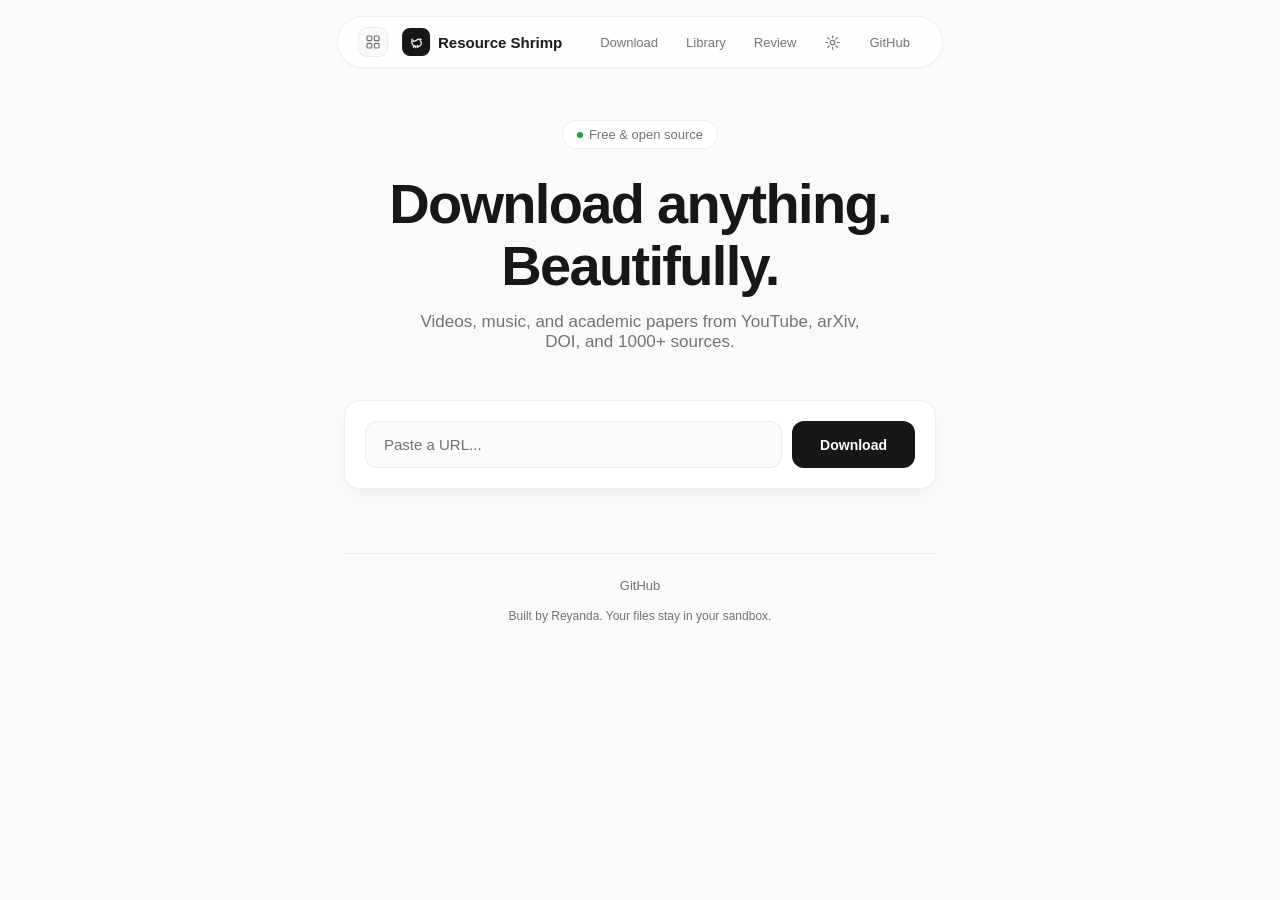
==== commit 20dfad5a: "SR assistant: search-strategy agent (MeSH-grounded, PRESS-aligned) - searchstrat.py: PICO/PECO conce" ====
--- a/templates/index.html
+++ b/templates/index.html
@@ -22,6 +22,7 @@
         <div class="nav-links">
             <a href="#" class="nav-link" onclick="window.showMain();return false">Download</a>
             <a href="#" class="nav-link" onclick="window.showLibrary();return false">Library</a>
+            <a href="#" class="nav-link" onclick="window.showReview();return false">Review</a>
             <a href="#" class="nav-link nav-gear" onclick="window.openSettings();return false" title="Settings" aria-label="Settings"><svg viewBox="0 0 24 24" fill="none" stroke="currentColor" stroke-width="1.7" stroke-linecap="round" stroke-linejoin="round"><circle cx="12" cy="12" r="3.2"/><path d="M12 2.5v2.8M12 18.7v2.8M21.5 12h-2.8M5.3 12H2.5M18.7 5.3l-2 2M7.3 16.7l-2 2M18.7 18.7l-2-2M7.3 7.3l-2-2"/></svg></a>
             <a href="https://github.com/Reyanda/resource-shrimp" target="_blank" rel="noopener" class="nav-link">GitHub</a>
         </div>
@@ -162,6 +163,27 @@
             <div class="lib-empty" id="libEmpty" style="display:none">Nothing here yet — download something and it'll show up.</div>
         </section>
 
+        <section class="review-view" id="reviewView" style="display:none">
+            <div class="library-head">
+                <h2>Search strategy</h2>
+                <p>Clean PICO/PECO in → PRESS-aligned, MeSH-grounded strategies out.</p>
+            </div>
+            <div class="sr-builder">
+                <div class="sr-concepts" id="srConcepts"></div>
+                <button class="sr-add" id="srAdd" onclick="window.addConcept()">+ Add concept</button>
+                <div class="sr-actions"><button class="drive-btn" id="srBuildBtn" onclick="window.buildStrategy()">Build strategy</button></div>
+                <details class="ask-key">
+                    <summary>Or paste a question (decompose with AI)</summary>
+                    <div class="sr-q-body">
+                        <textarea id="srQuestion" class="sr-q" placeholder="e.g. In children with severe acute malnutrition, does ready-to-use therapeutic food vs standard care improve recovery?"></textarea>
+                        <button class="drive-btn" onclick="window.buildFromQuestion()">Build from question</button>
+                    </div>
+                </details>
+                <div class="sr-msg" id="srMsg"></div>
+                <div class="sr-output" id="srOutput"></div>
+            </div>
+        </section>
+
         <footer class="footer">
             <div class="footer-links">
                 <a href="https://github.com/Reyanda/resource-shrimp" target="_blank" rel="noopener" class="footer-link">GitHub</a>
--- a/static/style.css
+++ b/static/style.css
@@ -293,6 +293,32 @@
 .room-name { font-size: 14px; font-weight: 600; }
 .room-desc { font-size: 12px; color: var(--muted); }
 .room-badge { font-size: 10px; font-weight: 600; text-transform: uppercase; letter-spacing: 0.04em; color: var(--muted); border: 1px solid var(--border); border-radius: 100px; padding: 3px 8px; }
+
+/* Review — search-strategy builder */
+.review-view { animation: fade-up 0.4s ease-out both; }
+.sr-builder { max-width: 640px; margin: 0 auto; }
+.sr-concepts { display: flex; flex-direction: column; gap: 8px; }
+.sr-concept { display: flex; gap: 8px; align-items: center; }
+.sr-label { flex-shrink: 0; width: 150px; padding: 11px 12px; background: var(--card); border: 1px solid var(--border); border-radius: 10px; font-size: 13px; font-family: var(--font-body); color: var(--fg); }
+.sr-terms { flex: 1; padding: 11px 14px; background: var(--card); border: 1px solid var(--border); border-radius: 10px; font-size: 14px; font-family: var(--font-body); color: var(--fg); }
+.sr-terms:focus, .sr-label:focus { outline: none; border-color: var(--border-strong); }
+.sr-rm { flex-shrink: 0; width: 34px; height: 34px; border: 1px solid var(--border); border-radius: 9px; background: transparent; color: var(--muted); font-size: 18px; cursor: pointer; }
+.sr-rm:hover { color: var(--error); border-color: var(--error); }
+.sr-add { margin-top: 10px; padding: 9px 14px; background: transparent; border: 1px dashed var(--border-strong); border-radius: 10px; font-size: 13px; font-family: var(--font-body); color: var(--muted); cursor: pointer; }
+.sr-add:hover { color: var(--fg); }
+.sr-actions { margin-top: 14px; }
+.sr-q-body { display: flex; flex-direction: column; gap: 8px; margin-top: 8px; }
+.sr-q { width: 100%; min-height: 64px; padding: 12px 14px; background: var(--card); border: 1px solid var(--border); border-radius: 10px; font-size: 14px; font-family: var(--font-body); color: var(--fg); resize: vertical; }
+.sr-msg { font-size: 13px; color: var(--muted); margin-top: 12px; min-height: 18px; }
+.sr-msg.err { color: var(--error); }
+.sr-output { margin-top: 8px; }
+.sr-resolved { display: flex; flex-direction: column; gap: 4px; margin-bottom: 14px; }
+.sr-concept-tag { font-size: 12px; color: var(--muted); }
+.sr-block { margin-bottom: 14px; border: 1px solid var(--border); border-radius: 12px; overflow: hidden; }
+.sr-block-head { display: flex; align-items: center; justify-content: space-between; padding: 10px 14px; background: var(--card); font-size: 13px; font-weight: 600; }
+.sr-pre { margin: 0; padding: 14px; background: var(--bg); font-family: ui-monospace, SFMono-Regular, Menlo, monospace; font-size: 12px; line-height: 1.6; color: var(--fg); white-space: pre-wrap; word-break: break-word; }
+.sr-note { font-size: 12px; color: var(--muted); line-height: 1.6; padding: 4px 2px; }
+@media (max-width: 480px) { .sr-concept { flex-wrap: wrap; } .sr-label { width: 100%; } }
 @media (max-width: 480px) { .prov-tiles { grid-template-columns: repeat(2, 1fr); } }
 
 @media (max-width: 480px) { .container { padding: 100px 16px 60px; } .quality-grid { grid-template-columns: repeat(2, 1fr); } .feature-grid { grid-template-columns: 1fr; } .stats { grid-template-columns: repeat(2, 1fr); } .nav-links { display: none; } .lib-card { flex-wrap: wrap; } .lib-actions { width: 100%; } .lib-btn { flex: 1; text-align: center; } }
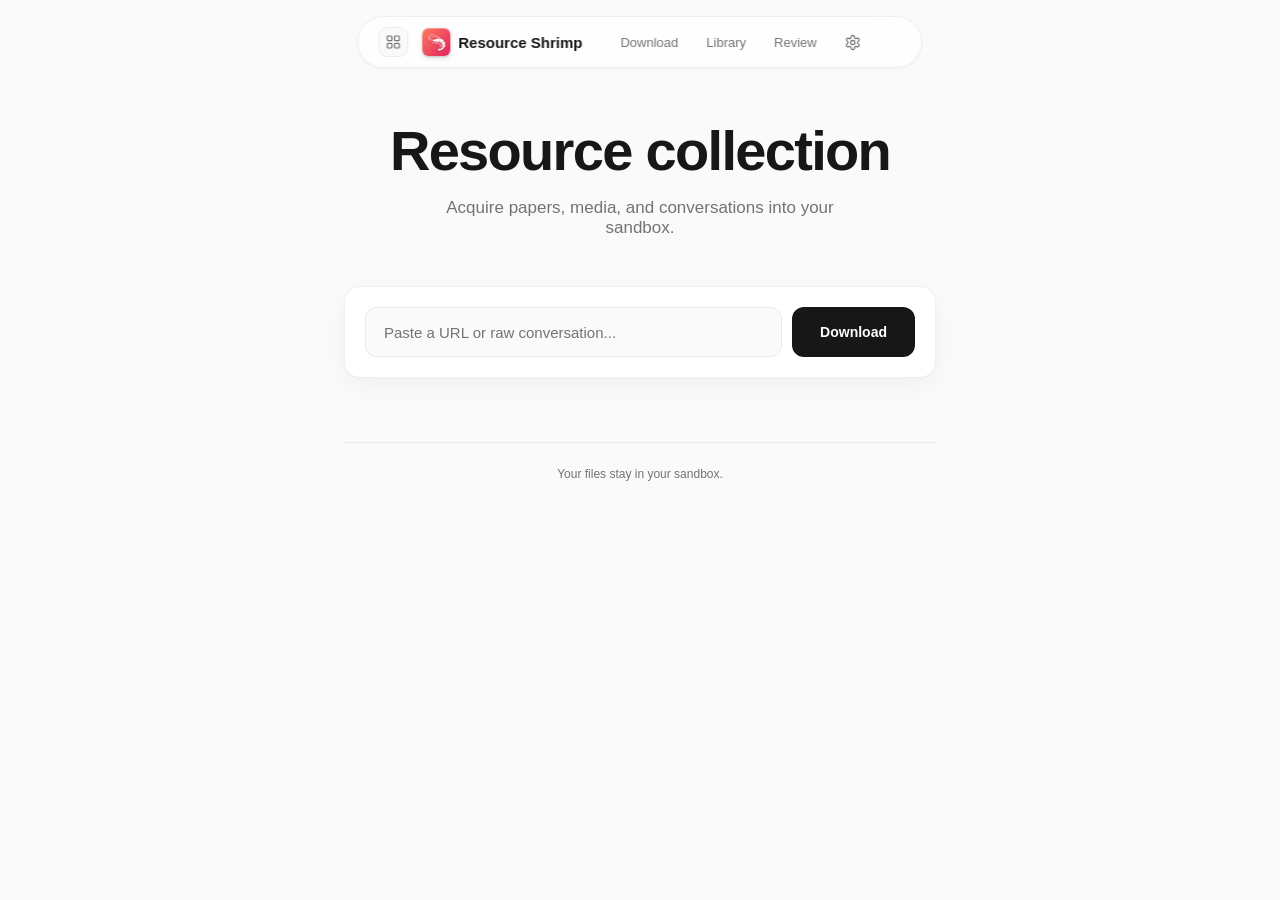
==== commit c4ff9b55: "feat: unified sign-out + Systematic Review deep-link - window.signOut() clears the shared reyanda_us" ====
--- a/templates/index.html
+++ b/templates/index.html
@@ -16,41 +16,40 @@
             <svg viewBox="0 0 24 24" fill="none" stroke="currentColor" stroke-width="1.8" stroke-linejoin="round"><rect x="3" y="3" width="7" height="7" rx="1.5"/><rect x="14" y="3" width="7" height="7" rx="1.5"/><rect x="3" y="14" width="7" height="7" rx="1.5"/><rect x="14" y="14" width="7" height="7" rx="1.5"/></svg>
         </button>
         <a href="/" class="nav-logo">
-            <div class="nav-logo-icon"><svg viewBox="0 0 24 24" fill="none" stroke="currentColor" stroke-width="1.7" stroke-linecap="round" stroke-linejoin="round"><path d="M18.5 7.5c-3.2-.7-6.2.3-8.3 2.7"/><path d="M16.8 9c2.4 1.9 2.8 5.1.6 7.3-2.7 2.6-7.1 2.3-10.1-.4C5.5 14.4 5 12.1 5.8 10"/><path d="M5.8 10C5 9.2 5.1 7.9 6.2 7.3"/><path d="m8.4 16.4-.9 2.4M10.8 16.7l-.4 2.5M13.1 16.2l.8 2.4"/><circle cx="8.2" cy="9.8" r=".5" fill="currentColor"/></svg></div>
+            <div class="nav-logo-icon"><svg viewBox="0 0 122.88 117.15" fill="currentColor"><path d="M50.85,51.63C39.94,50.25,32.07,47,29.78,40.17a88.2,88.2,0,0,0,22.5-4.85c10.46-4,21.85-7.31,33.53-5.51A46.4,46.4,0,0,1,83.5,42.54a44.27,44.27,0,0,1-4.81,10.75c-9-1.58-18.91-.53-27.84-1.66ZM86.77,62.46l.09-1.66a22.47,22.47,0,0,0-3-1.45c-.4-.15-.8-.3-1.19-.43-6.39,2.44-9.22,10.06-9.4,17C75.6,71.64,78.76,62.61,84,62.47Zm-18.84-7.4,4.42.67-5.07,7.42C64.81,66.77,60.88,66,57.22,65l-21.41-5.9C32,63.45,30,68.67,28,74.54A28.62,28.62,0,0,1,32.73,58.3a3.64,3.64,0,0,1,3.74-1.9l25.82,6,5.64-7.34ZM98.29,85.57c-5.58,2.3-8.37,8.61-9,14.84.48-.34,1-.69,1.4-1,1.73-3.59,3.89-8,6.81-9.66a20.22,20.22,0,0,0,.66-3.13c0-.33.09-.67.12-1Zm-.79-6L97.65,77c-.13-.58-.28-1.17-.45-1.74-9.07.46-13,9.59-13.19,17.78,2.32-4.28,5.49-13.31,10.71-13.45ZM93.41,70l.15-2.69-.27-.4a4.09,4.09,0,0,1-.52-1,1.44,1.44,0,0,1-.25-.18c-8.65.82-12.4,9.73-12.6,17.74C82.24,79.19,85.4,70.16,90.62,70ZM27.12,45c-1.49-.35-2.93-.72-4.33-1.13a61,61,0,0,1-8.44-3.06c-4.84-2.22-9.22-5.14-11.81-8.26A9.88,9.88,0,0,1,0,27.08,7,7,0,0,1,2.3,21.52c.2-.2.4-.39.63-.58A13,13,0,0,1,1.6,16a14,14,0,0,1,1-6,14.46,14.46,0,0,1,7.71-7.37A32.55,32.55,0,0,1,22.11.05a46.74,46.74,0,0,1,19.06,3,163.81,163.81,0,0,1,14.77,7.37c.17.08.34.17.49.26,7.33,4,13.4,7.28,18,6.87a1,1,0,0,1,.17,2l-.57,0,.86.05c2.21.12,4.39.18,6.52.17s4.22-.09,6.32-.25a1,1,0,1,1,.16,2q-3.15.24-6.48.25c-2.19,0-4.41-.05-6.63-.17-6.63-.36-13.22-1.25-19.81-2.15-5.28-.71-10.57-1.43-15.94-1.87S28.61,17,24.14,17a43.47,43.47,0,0,0-11.58,1.44,27.17,27.17,0,0,0-7,3,25.66,25.66,0,0,0,4,4.85,54.46,54.46,0,0,0,9.15,6.92c2.3,1.44,4.8,2.85,7.46,4.23a4.49,4.49,0,0,0-.8,1.88C22.59,38,20,36.5,17.61,35a57.23,57.23,0,0,1-9.49-7.19,27.53,27.53,0,0,1-4.18-5.06l-.2.19a5,5,0,0,0-1.69,4,8,8,0,0,0,2.06,4.35C6.5,34.18,10.62,36.91,15.2,39a59.06,59.06,0,0,0,8.15,3q1.24.36,2.55.69A16.27,16.27,0,0,0,27.12,45ZM4.6,19.71A29.67,29.67,0,0,1,12,16.52,45.14,45.14,0,0,1,24.12,15c4.6-.06,9.68.24,15.11.69s10.69,1.16,16,1.89,10.8,1.46,16.2,1.9c-4.56-.75-9.86-3.63-16-7L55,12.24A159.65,159.65,0,0,0,40.39,5a44.67,44.67,0,0,0-18.2-2.89A30.51,30.51,0,0,0,11.13,4.45a12.37,12.37,0,0,0-6.66,6.3,11.79,11.79,0,0,0-.84,5.12,10.61,10.61,0,0,0,1,3.84Zm51.91,18a3.83,3.83,0,1,1-3.82,3.83,3.83,3.83,0,0,1,3.82-3.83Zm32-7.36a43.8,43.8,0,0,1,16.26,7.46,41.42,41.42,0,0,1,5.77,5,47.76,47.76,0,0,1-6.39,10.62,41.74,41.74,0,0,1-8.79,8.78A24,24,0,0,0,89.29,57a29.15,29.15,0,0,0-7.78-3.12,49.11,49.11,0,0,0,4.57-10.54,50.1,50.1,0,0,0,2.42-13Zm24,14.75a45.74,45.74,0,0,1,10,23,51.14,51.14,0,0,1-8.33,6.41,41.61,41.61,0,0,1-11.5,5.27A34.24,34.24,0,0,0,97,64.37a45.38,45.38,0,0,0,9.29-9.28,52.6,52.6,0,0,0,6.22-10Zm10.32,26.39a36.58,36.58,0,0,1-8.62,26.29c-.63-.13-1.26-.27-1.88-.42a43.55,43.55,0,0,1-11.25-4.19c.22-.53.42-1.08.6-1.63a26.92,26.92,0,0,0,1.2-9c3.6-.75,8.3-2.92,12.73-5.7a57.8,57.8,0,0,0,7.22-5.32ZM112.09,100q-7.8,7.88-21,13c-4.19,3.12-9,4.46-12.77,4.07-9.5-1-9.51-13.61-.44-13.87,2.75-.08,6.48.71,11.4,2.57A27.7,27.7,0,0,0,99.89,95.56a46.62,46.62,0,0,0,11.81,4.38l.39.1Z"/></svg></div>
             <span class="nav-logo-text">Resource Shrimp</span>
         </a>
         <div class="nav-links">
             <a href="#" class="nav-link" onclick="window.showMain();return false">Download</a>
             <a href="#" class="nav-link" onclick="window.showLibrary();return false">Library</a>
             <a href="#" class="nav-link" onclick="window.showReview();return false">Review</a>
-            <a href="#" class="nav-link nav-gear" onclick="window.openSettings();return false" title="Settings" aria-label="Settings"><svg viewBox="0 0 24 24" fill="none" stroke="currentColor" stroke-width="1.7" stroke-linecap="round" stroke-linejoin="round"><circle cx="12" cy="12" r="3.2"/><path d="M12 2.5v2.8M12 18.7v2.8M21.5 12h-2.8M5.3 12H2.5M18.7 5.3l-2 2M7.3 16.7l-2 2M18.7 18.7l-2-2M7.3 7.3l-2-2"/></svg></a>
-            <a href="https://github.com/Reyanda/resource-shrimp" target="_blank" rel="noopener" class="nav-link">GitHub</a>
+            <a href="#" class="nav-link nav-gear" onclick="window.openSettings();return false" title="Settings" aria-label="Settings"><svg viewBox="0 0 24 24" fill="none" stroke="currentColor" stroke-width="1.7" stroke-linecap="round" stroke-linejoin="round"><path d="M12.22 2h-.44a2 2 0 0 0-2 2v.18a2 2 0 0 1-1 1.73l-.43.25a2 2 0 0 1-2 0l-.15-.08a2 2 0 0 0-2.73.73l-.22.38a2 2 0 0 0 .73 2.73l.15.1a2 2 0 0 1 1 1.72v.51a2 2 0 0 1-1 1.74l-.15.09a2 2 0 0 0-.73 2.73l.22.38a2 2 0 0 0 2.73.73l.15-.08a2 2 0 0 1 2 0l.43.25a2 2 0 0 1 1 1.73V20a2 2 0 0 0 2 2h.44a2 2 0 0 0 2-2v-.18a2 2 0 0 1 1-1.73l.43-.25a2 2 0 0 1 2 0l.15.08a2 2 0 0 0 2.73-.73l.22-.39a2 2 0 0 0-.73-2.73l-.15-.08a2 2 0 0 1-1-1.74v-.5a2 2 0 0 1 1-1.74l.15-.09a2 2 0 0 0 .73-2.73l-.22-.38a2 2 0 0 0-2.73-.73l-.15.08a2 2 0 0 1-2 0l-.43-.25a2 2 0 0 1-1-1.73V4a2 2 0 0 0-2-2z"/><circle cx="12" cy="12" r="3"/></svg></a>
+            <a href="#" class="nav-link nav-signout" onclick="window.signOut();return false" title="Sign out" aria-label="Sign out"><svg viewBox="0 0 24 24" fill="none" stroke="currentColor" stroke-width="1.7" stroke-linecap="round" stroke-linejoin="round"><path d="M9 21H5a2 2 0 0 1-2-2V5a2 2 0 0 1 2-2h4"/><polyline points="16 17 21 12 16 7"/><line x1="21" y1="12" x2="9" y2="12"/></svg></a>
         </div>
     </nav>
 
     <div class="rooms-panel" id="roomsPanel">
         <div class="rooms-title">Rooms</div>
         <a class="room-item current" href="/">
-            <span class="room-ico"><svg viewBox="0 0 24 24" fill="none" stroke="currentColor" stroke-width="1.6" stroke-linecap="round" stroke-linejoin="round"><path d="M18.5 7.5c-3.2-.7-6.2.3-8.3 2.7"/><path d="M16.8 9c2.4 1.9 2.8 5.1.6 7.3-2.7 2.6-7.1 2.3-10.1-.4C5.5 14.4 5 12.1 5.8 10"/><path d="M5.8 10C5 9.2 5.1 7.9 6.2 7.3"/><path d="m8.4 16.4-.9 2.4M10.8 16.7l-.4 2.5M13.1 16.2l.8 2.4"/><circle cx="8.2" cy="9.8" r=".5" fill="currentColor"/></svg></span>
+            <span class="room-ico"><svg viewBox="0 0 122.88 117.15" fill="currentColor"><path d="M50.85,51.63C39.94,50.25,32.07,47,29.78,40.17a88.2,88.2,0,0,0,22.5-4.85c10.46-4,21.85-7.31,33.53-5.51A46.4,46.4,0,0,1,83.5,42.54a44.27,44.27,0,0,1-4.81,10.75c-9-1.58-18.91-.53-27.84-1.66ZM86.77,62.46l.09-1.66a22.47,22.47,0,0,0-3-1.45c-.4-.15-.8-.3-1.19-.43-6.39,2.44-9.22,10.06-9.4,17C75.6,71.64,78.76,62.61,84,62.47Zm-18.84-7.4,4.42.67-5.07,7.42C64.81,66.77,60.88,66,57.22,65l-21.41-5.9C32,63.45,30,68.67,28,74.54A28.62,28.62,0,0,1,32.73,58.3a3.64,3.64,0,0,1,3.74-1.9l25.82,6,5.64-7.34ZM98.29,85.57c-5.58,2.3-8.37,8.61-9,14.84.48-.34,1-.69,1.4-1,1.73-3.59,3.89-8,6.81-9.66a20.22,20.22,0,0,0,.66-3.13c0-.33.09-.67.12-1Zm-.79-6L97.65,77c-.13-.58-.28-1.17-.45-1.74-9.07.46-13,9.59-13.19,17.78,2.32-4.28,5.49-13.31,10.71-13.45ZM93.41,70l.15-2.69-.27-.4a4.09,4.09,0,0,1-.52-1,1.44,1.44,0,0,1-.25-.18c-8.65.82-12.4,9.73-12.6,17.74C82.24,79.19,85.4,70.16,90.62,70ZM27.12,45c-1.49-.35-2.93-.72-4.33-1.13a61,61,0,0,1-8.44-3.06c-4.84-2.22-9.22-5.14-11.81-8.26A9.88,9.88,0,0,1,0,27.08,7,7,0,0,1,2.3,21.52c.2-.2.4-.39.63-.58A13,13,0,0,1,1.6,16a14,14,0,0,1,1-6,14.46,14.46,0,0,1,7.71-7.37A32.55,32.55,0,0,1,22.11.05a46.74,46.74,0,0,1,19.06,3,163.81,163.81,0,0,1,14.77,7.37c.17.08.34.17.49.26,7.33,4,13.4,7.28,18,6.87a1,1,0,0,1,.17,2l-.57,0,.86.05c2.21.12,4.39.18,6.52.17s4.22-.09,6.32-.25a1,1,0,1,1,.16,2q-3.15.24-6.48.25c-2.19,0-4.41-.05-6.63-.17-6.63-.36-13.22-1.25-19.81-2.15-5.28-.71-10.57-1.43-15.94-1.87S28.61,17,24.14,17a43.47,43.47,0,0,0-11.58,1.44,27.17,27.17,0,0,0-7,3,25.66,25.66,0,0,0,4,4.85,54.46,54.46,0,0,0,9.15,6.92c2.3,1.44,4.8,2.85,7.46,4.23a4.49,4.49,0,0,0-.8,1.88C22.59,38,20,36.5,17.61,35a57.23,57.23,0,0,1-9.49-7.19,27.53,27.53,0,0,1-4.18-5.06l-.2.19a5,5,0,0,0-1.69,4,8,8,0,0,0,2.06,4.35C6.5,34.18,10.62,36.91,15.2,39a59.06,59.06,0,0,0,8.15,3q1.24.36,2.55.69A16.27,16.27,0,0,0,27.12,45ZM4.6,19.71A29.67,29.67,0,0,1,12,16.52,45.14,45.14,0,0,1,24.12,15c4.6-.06,9.68.24,15.11.69s10.69,1.16,16,1.89,10.8,1.46,16.2,1.9c-4.56-.75-9.86-3.63-16-7L55,12.24A159.65,159.65,0,0,0,40.39,5a44.67,44.67,0,0,0-18.2-2.89A30.51,30.51,0,0,0,11.13,4.45a12.37,12.37,0,0,0-6.66,6.3,11.79,11.79,0,0,0-.84,5.12,10.61,10.61,0,0,0,1,3.84Zm51.91,18a3.83,3.83,0,1,1-3.82,3.83,3.83,3.83,0,0,1,3.82-3.83Zm32-7.36a43.8,43.8,0,0,1,16.26,7.46,41.42,41.42,0,0,1,5.77,5,47.76,47.76,0,0,1-6.39,10.62,41.74,41.74,0,0,1-8.79,8.78A24,24,0,0,0,89.29,57a29.15,29.15,0,0,0-7.78-3.12,49.11,49.11,0,0,0,4.57-10.54,50.1,50.1,0,0,0,2.42-13Zm24,14.75a45.74,45.74,0,0,1,10,23,51.14,51.14,0,0,1-8.33,6.41,41.61,41.61,0,0,1-11.5,5.27A34.24,34.24,0,0,0,97,64.37a45.38,45.38,0,0,0,9.29-9.28,52.6,52.6,0,0,0,6.22-10Zm10.32,26.39a36.58,36.58,0,0,1-8.62,26.29c-.63-.13-1.26-.27-1.88-.42a43.55,43.55,0,0,1-11.25-4.19c.22-.53.42-1.08.6-1.63a26.92,26.92,0,0,0,1.2-9c3.6-.75,8.3-2.92,12.73-5.7a57.8,57.8,0,0,0,7.22-5.32ZM112.09,100q-7.8,7.88-21,13c-4.19,3.12-9,4.46-12.77,4.07-9.5-1-9.51-13.61-.44-13.87,2.75-.08,6.48.71,11.4,2.57A27.7,27.7,0,0,0,99.89,95.56a46.62,46.62,0,0,0,11.81,4.38l.39.1Z"/></svg></span>
             <span class="room-text"><span class="room-name">Resource Shrimp</span><span class="room-desc">Acquire & interrogate research</span></span>
             <span class="room-badge">Current</span>
         </a>
-        <a class="room-item" href="https://reyanda.github.io/open-canvas-studio/" target="_blank" rel="noopener">
-            <span class="room-ico"><svg viewBox="0 0 24 24" fill="none" stroke="currentColor" stroke-width="1.6" stroke-linejoin="round"><rect x="3" y="4" width="18" height="14" rx="2"/><path d="M3 14l4-3 3 2 4-4 7 5"/><circle cx="8.5" cy="8.5" r="1.4"/></svg></span>
+        <a class="room-item ocs-room" href="https://reyanda.github.io/open-canvas-studio/" target="_blank" rel="noopener">
+            <span class="room-ico"><svg viewBox="0 0 24 24" fill="none" stroke="currentColor" stroke-width="1.8" stroke-linecap="round" stroke-linejoin="round"><rect x="3" y="3" width="18" height="15" rx="2"/><path d="M6 14c2.5-4 7.5-4 10 0"/><path d="M11 5l3 3-5 5H6V9l5-5z"/></svg></span>
             <span class="room-text"><span class="room-name">Open Canvas Studio</span><span class="room-desc">Create publication figures</span></span>
         </a>
     </div>
 
     <div class="container">
         <section class="hero">
-            <div class="pill-badge"><span class="pill-dot"></span>Free & open source</div>
-            <h1>Download anything.<br>Beautifully.</h1>
-            <p>Videos, music, and academic papers from YouTube, arXiv, DOI, and 1000+ sources.</p>
+            <h1>Resource collection</h1>
+            <p>Acquire papers, media, and conversations into your sandbox.</p>
         </section>
 
         <div class="input-card">
             <div class="input-row">
-                <input type="text" class="url-input" id="urlInput" placeholder="Paste a URL..." autocomplete="off" spellcheck="false" maxlength="2048">
+                <textarea class="url-input" id="urlInput" placeholder="Paste a URL or raw conversation..." autocomplete="off" spellcheck="false" maxlength="1048576" rows="1"></textarea>
                 <button class="btn-primary" id="downloadBtn" onclick="window.startDownload()">
                     <span class="btn-label">Download</span>
                     <div class="spinner"></div>
@@ -166,11 +165,12 @@
         <section class="review-view" id="reviewView" style="display:none">
             <div class="library-head">
                 <h2>Search strategy</h2>
-                <p>Clean PICO/PECO in → PRESS-aligned, MeSH-grounded strategies out.</p>
+                <p>PRISM framework (P·R·I·S·M·T·G·D — beyond PICO/PECO) → PRESS-aligned, MeSH-grounded strategies.</p>
             </div>
             <div class="sr-builder">
                 <div class="sr-concepts" id="srConcepts"></div>
-                <button class="sr-add" id="srAdd" onclick="window.addConcept()">+ Add concept</button>
+                <button class="sr-add" id="srAdd" onclick="window.addConcept()">+ Add facet</button>
+                <div id="srExcludeWrap" class="sr-exclude"></div>
                 <div class="sr-actions"><button class="drive-btn" id="srBuildBtn" onclick="window.buildStrategy()">Build strategy</button></div>
                 <details class="ask-key">
                     <summary>Or paste a question (decompose with AI)</summary>
@@ -185,10 +185,7 @@
         </section>
 
         <footer class="footer">
-            <div class="footer-links">
-                <a href="https://github.com/Reyanda/resource-shrimp" target="_blank" rel="noopener" class="footer-link">GitHub</a>
-            </div>
-            <div class="footer-copy">Built by Reyanda. Your files stay in your sandbox.</div>
+            <div class="footer-copy">Your files stay in your sandbox.</div>
         </footer>
     </div>
 
@@ -203,8 +200,8 @@
                 <div class="set-section">
                     <div class="set-label">Default AI provider</div>
                     <div class="set-row">
-                        <select id="setProvider" class="ask-select"></select>
-                        <input id="setModel" class="ask-keyinput" placeholder="Default model (optional)" autocomplete="off">
+                        <select id="setProvider" class="ask-select" onchange="window.onSettingsProviderChange()"></select>
+                        <select id="setModel" class="ask-select"><option value="">Auto (default)</option></select>
                     </div>
                     <button class="drive-btn" onclick="window.saveSettings()">Save defaults</button>
                 </div>
@@ -217,10 +214,13 @@
                     <div class="prov-tiles" id="addProviderTiles"></div>
                     <div class="set-grid">
                         <input id="addKey" class="ask-keyinput" type="password" placeholder="API key" autocomplete="off">
-                        <input id="addModel" class="ask-keyinput" placeholder="Model (optional)" autocomplete="off">
+                        <select id="addModel" class="ask-select"><option value="">Auto-detect</option></select>
                         <input id="addBase" class="ask-keyinput" placeholder="Base URL (custom only)" autocomplete="off" style="display:none">
                     </div>
-                    <button class="drive-btn" onclick="window.connectProvider()">Connect</button>
+                    <div class="set-btn-row">
+                        <button class="drive-btn ghost" onclick="window.detectModels()">Detect models</button>
+                        <button class="drive-btn" onclick="window.connectProvider()">Connect</button>
+                    </div>
                     <div id="addMsg" class="set-msg"></div>
                 </div>
                 <div class="set-section">
--- a/static/style.css
+++ b/static/style.css
@@ -22,7 +22,7 @@
 .navbar { position: fixed; top: 16px; left: 50%; transform: translateX(-50%); z-index: 100; display: flex; align-items: center; gap: 10px; padding: 10px 20px; background: rgba(255,255,255,0.8); backdrop-filter: blur(20px) saturate(180%); border: 1px solid var(--border); border-radius: 100px; box-shadow: 0 1px 3px rgba(0,0,0,0.04); }
 @media (prefers-color-scheme: dark) { .navbar { background: rgba(20,20,20,0.8); } }
 .nav-logo { display: flex; align-items: center; gap: 8px; text-decoration: none; color: var(--fg); }
-.nav-logo-icon { width: 28px; height: 28px; background: var(--fg); border-radius: 8px; display: flex; align-items: center; justify-content: center; font-size: 14px; }
+.nav-logo-icon { width: 28px; height: 28px; background: linear-gradient(135deg, #ff7a60 0%, #e0245e 100%); border-radius: 22%; display: flex; align-items: center; justify-content: center; font-size: 14px; box-shadow: 0 2px 4px rgba(0,0,0,0.15), 0 1px 2px rgba(0,0,0,0.1), inset 0 1px 0.5px rgba(255,255,255,0.3); }
 .nav-logo-text { font-family: var(--font-display); font-weight: 700; font-size: 15px; }
 .nav-links { display: flex; align-items: center; gap: 4px; margin-left: 16px; }
 .nav-link { padding: 6px 12px; font-size: 13px; color: var(--muted); text-decoration: none; border-radius: 100px; transition: all 0.2s; }
@@ -37,7 +37,7 @@
 
 .input-card { background: var(--card); border: 1px solid var(--border); border-radius: 16px; padding: 20px; box-shadow: 0 1px 3px rgba(0,0,0,0.02), 0 8px 24px rgba(0,0,0,0.04); animation: fade-up 0.5s ease-out 0.3s both; }
 .input-row { display: flex; gap: 10px; }
-.url-input { flex: 1; padding: 14px 18px; background: var(--bg); border: 1px solid var(--border); border-radius: 12px; font-size: 15px; font-family: var(--font-body); color: var(--fg); transition: all 0.2s; }
+.url-input { flex: 1; padding: 14px 18px; background: var(--bg); border: 1px solid var(--border); border-radius: 12px; font-size: 15px; font-family: var(--font-body); color: var(--fg); transition: border-color 0.2s, box-shadow 0.2s; resize: none; overflow-y: hidden; height: 50px; min-height: 50px; box-sizing: border-box; line-height: 1.4; }
 .url-input:focus { outline: none; border-color: var(--border-strong); box-shadow: 0 0 0 4px rgba(0,0,0,0.03); }
 @media (prefers-color-scheme: dark) { .url-input:focus { box-shadow: 0 0 0 4px rgba(255,255,255,0.03); } }
 .url-input::placeholder { color: var(--muted); }
@@ -246,6 +246,7 @@
 .set-conn { display: flex; align-items: center; justify-content: space-between; gap: 10px; padding: 10px 12px; background: var(--bg); border: 1px solid var(--border); border-radius: 10px; font-size: 13px; }
 .set-hint { font-size: 11px; color: var(--muted); }
 .set-empty { font-size: 13px; color: var(--muted); }
+.set-btn-row { display: flex; gap: 8px; flex-wrap: wrap; }
 .set-msg { font-size: 12px; margin-top: 8px; min-height: 16px; color: var(--muted); }
 .set-msg.ok { color: var(--success); }
 .set-msg.err { color: var(--error); }
@@ -265,7 +266,7 @@
 .lib-transcribe:hover { border-color: var(--border-strong); }
 
 /* SVG icon sizing across the UI */
-.nav-logo-icon svg { width: 17px; height: 17px; color: var(--bg); }
+.nav-logo-icon svg { width: 17px; height: 17px; color: #ffffff; filter: drop-shadow(0 1px 1px rgba(0,0,0,0.15)); }
 .nav-gear { display: inline-flex; align-items: center; }
 .nav-gear svg { width: 17px; height: 17px; display: block; }
 .type-icon svg { width: 20px; height: 20px; }
@@ -288,6 +289,9 @@
 .room-item:hover { background: var(--bg); }
 .room-ico { width: 38px; height: 38px; flex-shrink: 0; display: flex; align-items: center; justify-content: center; background: var(--bg); border: 1px solid var(--border); border-radius: 10px; }
 .room-item:hover .room-ico { background: var(--card); }
+.room-item.current .room-ico { background: linear-gradient(135deg, #ff7a60 0%, #e0245e 100%); border-radius: 22%; border: none; box-shadow: 0 3px 6px rgba(0,0,0,0.15), 0 1px 3px rgba(0,0,0,0.1), inset 0 1px 0.5px rgba(255,255,255,0.4); }
+.room-item.current:hover .room-ico { background: linear-gradient(135deg, #ff7a60 0%, #e0245e 100%); }
+.room-item.current .room-ico svg { color: #ffffff; filter: drop-shadow(0 1px 1.5px rgba(0,0,0,0.2)); }
 .room-ico svg { width: 20px; height: 20px; }
 .room-text { flex: 1; display: flex; flex-direction: column; }
 .room-name { font-size: 14px; font-weight: 600; }
@@ -299,11 +303,25 @@
 .sr-builder { max-width: 640px; margin: 0 auto; }
 .sr-concepts { display: flex; flex-direction: column; gap: 8px; }
 .sr-concept { display: flex; gap: 8px; align-items: center; }
+.sr-op { flex-shrink: 0; width: 48px; padding: 8px 0; background: var(--bg); border: 1px solid var(--border); border-radius: 8px; font-size: 11px; font-weight: 700; letter-spacing: 0.05em; color: var(--muted); cursor: pointer; font-family: var(--font-body); }
+.sr-op:hover { color: var(--fg); border-color: var(--border-strong); }
+.sr-op[data-op="OR"] { color: var(--fg); border-color: var(--border-strong); background: var(--card); }
 .sr-label { flex-shrink: 0; width: 150px; padding: 11px 12px; background: var(--card); border: 1px solid var(--border); border-radius: 10px; font-size: 13px; font-family: var(--font-body); color: var(--fg); }
 .sr-terms { flex: 1; padding: 11px 14px; background: var(--card); border: 1px solid var(--border); border-radius: 10px; font-size: 14px; font-family: var(--font-body); color: var(--fg); }
 .sr-terms:focus, .sr-label:focus { outline: none; border-color: var(--border-strong); }
+/* Tag/pill input */
+.sr-tags { flex: 1; min-width: 0; display: flex; flex-wrap: wrap; gap: 6px; align-items: center; padding: 7px 10px; background: var(--card); border: 1px solid var(--border); border-radius: 10px; min-height: 44px; cursor: text; }
+.sr-tags:focus-within { border-color: var(--border-strong); }
+.sr-tag { display: inline-flex; align-items: center; gap: 4px; padding: 4px 4px 4px 10px; background: var(--bg); border: 1px solid var(--border); border-radius: 8px; font-size: 13px; white-space: nowrap; }
+.sr-tag-x { background: none; border: none; color: var(--muted); cursor: pointer; font-size: 15px; line-height: 1; padding: 0 3px; }
+.sr-tag-x:hover { color: var(--error); }
+.sr-tag-input { flex: 1; min-width: 90px; border: none; background: none; outline: none; font-size: 14px; font-family: var(--font-body); color: var(--fg); padding: 4px 0; }
+.sr-exclude .sr-tag { border-color: rgba(220,38,38,0.35); }
+.sr-exclude .sr-tag-x:hover { color: var(--error); }
 .sr-rm { flex-shrink: 0; width: 34px; height: 34px; border: 1px solid var(--border); border-radius: 9px; background: transparent; color: var(--muted); font-size: 18px; cursor: pointer; }
 .sr-rm:hover { color: var(--error); border-color: var(--error); }
+.sr-exclude { margin-top: 10px; }
+.sr-excl-tag { color: var(--error); }
 .sr-add { margin-top: 10px; padding: 9px 14px; background: transparent; border: 1px dashed var(--border-strong); border-radius: 10px; font-size: 13px; font-family: var(--font-body); color: var(--muted); cursor: pointer; }
 .sr-add:hover { color: var(--fg); }
 .sr-actions { margin-top: 14px; }
@@ -318,7 +336,18 @@
 .sr-block-head { display: flex; align-items: center; justify-content: space-between; padding: 10px 14px; background: var(--card); font-size: 13px; font-weight: 600; }
 .sr-pre { margin: 0; padding: 14px; background: var(--bg); font-family: ui-monospace, SFMono-Regular, Menlo, monospace; font-size: 12px; line-height: 1.6; color: var(--fg); white-space: pre-wrap; word-break: break-word; }
 .sr-note { font-size: 12px; color: var(--muted); line-height: 1.6; padding: 4px 2px; }
-@media (max-width: 480px) { .sr-concept { flex-wrap: wrap; } .sr-label { width: 100%; } }
+.sr-msg.ok { color: var(--success); }
+.sr-run { margin-top: 22px; padding-top: 18px; border-top: 1px solid var(--border); }
+.sr-run-ctl { display: flex; gap: 8px; align-items: center; }
+.sr-results { margin-top: 14px; }
+.sr-res-head { display: flex; align-items: center; justify-content: space-between; gap: 10px; flex-wrap: wrap; font-size: 13px; margin-bottom: 10px; }
+.sr-res-actions { display: flex; gap: 6px; align-items: center; flex-wrap: wrap; }
+.sr-res-list { display: flex; flex-direction: column; gap: 8px; }
+.sr-res-item { padding: 11px 14px; background: var(--card); border: 1px solid var(--border); border-radius: 11px; }
+.sr-res-title { font-size: 13px; font-weight: 500; line-height: 1.45; }
+.sr-res-meta { font-size: 12px; color: var(--muted); margin-top: 3px; word-break: break-word; }
+.oa-badge { font-size: 10px; font-weight: 600; color: var(--success); border: 1px solid var(--success); border-radius: 100px; padding: 1px 6px; vertical-align: middle; }
+@media (max-width: 480px) { .sr-concept { flex-wrap: wrap; } .sr-label { width: 100%; } .sr-run-ctl { flex-wrap: wrap; } }
 @media (max-width: 480px) { .prov-tiles { grid-template-columns: repeat(2, 1fr); } }
 
 @media (max-width: 480px) { .container { padding: 100px 16px 60px; } .quality-grid { grid-template-columns: repeat(2, 1fr); } .feature-grid { grid-template-columns: 1fr; } .stats { grid-template-columns: repeat(2, 1fr); } .nav-links { display: none; } .lib-card { flex-wrap: wrap; } .lib-actions { width: 100%; } .lib-btn { flex: 1; text-align: center; } }
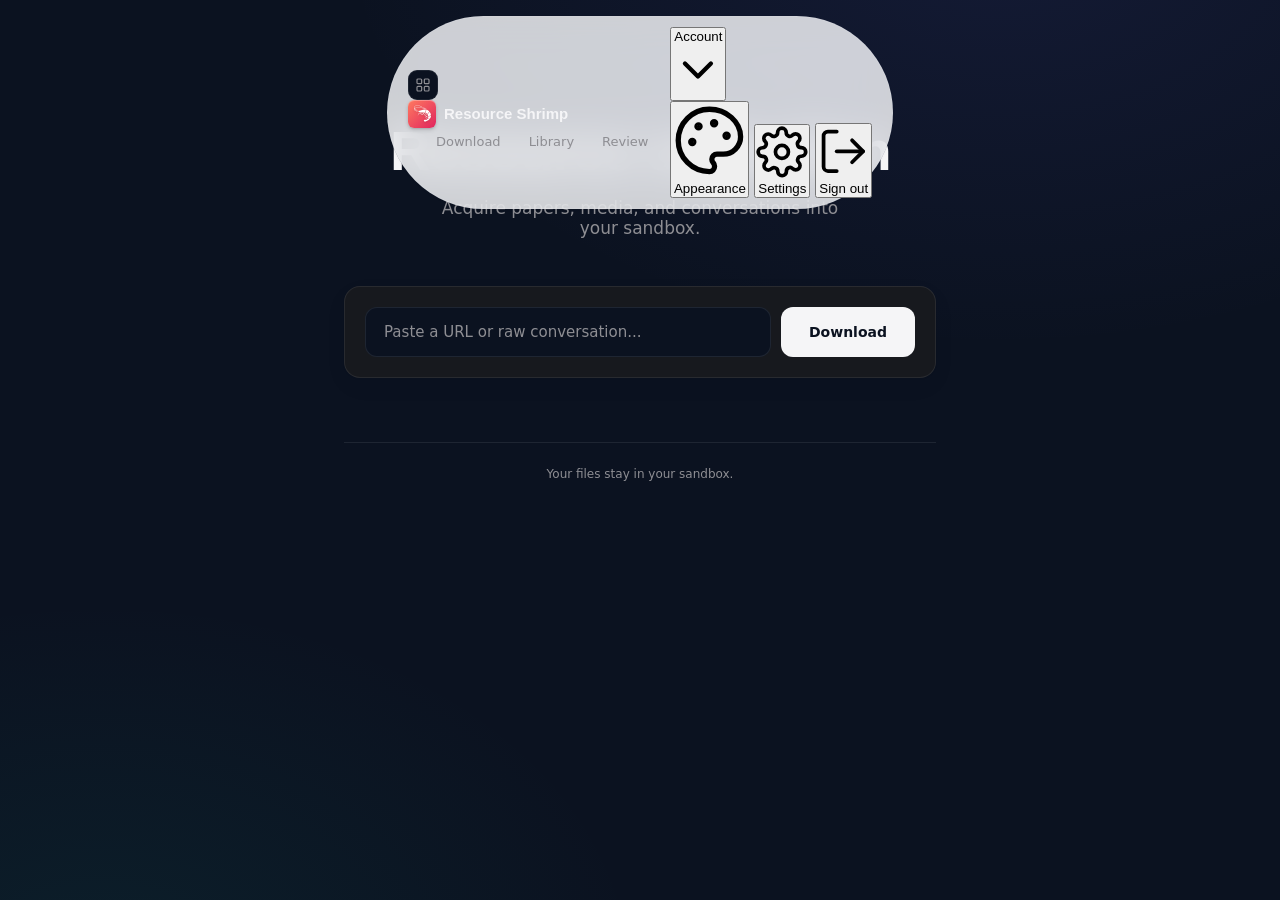
==== commit dad51f80: "chore: cache-bust theme.js (?v=2) so the --bg fix loads immediately" ====
--- a/templates/index.html
+++ b/templates/index.html
@@ -9,9 +9,11 @@
     <link rel="preconnect" href="https://fonts.gstatic.com" crossorigin>
     <link href="https://fonts.googleapis.com/css2?family=Inter:wght@400;500;600;700&family=DM+Sans:wght@500;700&display=swap" rel="stylesheet">
     <link rel="stylesheet" href="/static/style.css">
+    <script src="/static/theme.js?v=2"></script>
 </head>
 <body>
     <nav class="navbar">
+        <div class="nav-left">
         <button class="nav-rooms" id="roomsBtn" onclick="window.toggleRooms(event)" title="Switch room" aria-label="Switch room">
             <svg viewBox="0 0 24 24" fill="none" stroke="currentColor" stroke-width="1.8" stroke-linejoin="round"><rect x="3" y="3" width="7" height="7" rx="1.5"/><rect x="14" y="3" width="7" height="7" rx="1.5"/><rect x="3" y="14" width="7" height="7" rx="1.5"/><rect x="14" y="14" width="7" height="7" rx="1.5"/></svg>
         </button>
@@ -19,12 +21,28 @@
             <div class="nav-logo-icon"><svg viewBox="0 0 122.88 117.15" fill="currentColor"><path d="M50.85,51.63C39.94,50.25,32.07,47,29.78,40.17a88.2,88.2,0,0,0,22.5-4.85c10.46-4,21.85-7.31,33.53-5.51A46.4,46.4,0,0,1,83.5,42.54a44.27,44.27,0,0,1-4.81,10.75c-9-1.58-18.91-.53-27.84-1.66ZM86.77,62.46l.09-1.66a22.47,22.47,0,0,0-3-1.45c-.4-.15-.8-.3-1.19-.43-6.39,2.44-9.22,10.06-9.4,17C75.6,71.64,78.76,62.61,84,62.47Zm-18.84-7.4,4.42.67-5.07,7.42C64.81,66.77,60.88,66,57.22,65l-21.41-5.9C32,63.45,30,68.67,28,74.54A28.62,28.62,0,0,1,32.73,58.3a3.64,3.64,0,0,1,3.74-1.9l25.82,6,5.64-7.34ZM98.29,85.57c-5.58,2.3-8.37,8.61-9,14.84.48-.34,1-.69,1.4-1,1.73-3.59,3.89-8,6.81-9.66a20.22,20.22,0,0,0,.66-3.13c0-.33.09-.67.12-1Zm-.79-6L97.65,77c-.13-.58-.28-1.17-.45-1.74-9.07.46-13,9.59-13.19,17.78,2.32-4.28,5.49-13.31,10.71-13.45ZM93.41,70l.15-2.69-.27-.4a4.09,4.09,0,0,1-.52-1,1.44,1.44,0,0,1-.25-.18c-8.65.82-12.4,9.73-12.6,17.74C82.24,79.19,85.4,70.16,90.62,70ZM27.12,45c-1.49-.35-2.93-.72-4.33-1.13a61,61,0,0,1-8.44-3.06c-4.84-2.22-9.22-5.14-11.81-8.26A9.88,9.88,0,0,1,0,27.08,7,7,0,0,1,2.3,21.52c.2-.2.4-.39.63-.58A13,13,0,0,1,1.6,16a14,14,0,0,1,1-6,14.46,14.46,0,0,1,7.71-7.37A32.55,32.55,0,0,1,22.11.05a46.74,46.74,0,0,1,19.06,3,163.81,163.81,0,0,1,14.77,7.37c.17.08.34.17.49.26,7.33,4,13.4,7.28,18,6.87a1,1,0,0,1,.17,2l-.57,0,.86.05c2.21.12,4.39.18,6.52.17s4.22-.09,6.32-.25a1,1,0,1,1,.16,2q-3.15.24-6.48.25c-2.19,0-4.41-.05-6.63-.17-6.63-.36-13.22-1.25-19.81-2.15-5.28-.71-10.57-1.43-15.94-1.87S28.61,17,24.14,17a43.47,43.47,0,0,0-11.58,1.44,27.17,27.17,0,0,0-7,3,25.66,25.66,0,0,0,4,4.85,54.46,54.46,0,0,0,9.15,6.92c2.3,1.44,4.8,2.85,7.46,4.23a4.49,4.49,0,0,0-.8,1.88C22.59,38,20,36.5,17.61,35a57.23,57.23,0,0,1-9.49-7.19,27.53,27.53,0,0,1-4.18-5.06l-.2.19a5,5,0,0,0-1.69,4,8,8,0,0,0,2.06,4.35C6.5,34.18,10.62,36.91,15.2,39a59.06,59.06,0,0,0,8.15,3q1.24.36,2.55.69A16.27,16.27,0,0,0,27.12,45ZM4.6,19.71A29.67,29.67,0,0,1,12,16.52,45.14,45.14,0,0,1,24.12,15c4.6-.06,9.68.24,15.11.69s10.69,1.16,16,1.89,10.8,1.46,16.2,1.9c-4.56-.75-9.86-3.63-16-7L55,12.24A159.65,159.65,0,0,0,40.39,5a44.67,44.67,0,0,0-18.2-2.89A30.51,30.51,0,0,0,11.13,4.45a12.37,12.37,0,0,0-6.66,6.3,11.79,11.79,0,0,0-.84,5.12,10.61,10.61,0,0,0,1,3.84Zm51.91,18a3.83,3.83,0,1,1-3.82,3.83,3.83,3.83,0,0,1,3.82-3.83Zm32-7.36a43.8,43.8,0,0,1,16.26,7.46,41.42,41.42,0,0,1,5.77,5,47.76,47.76,0,0,1-6.39,10.62,41.74,41.74,0,0,1-8.79,8.78A24,24,0,0,0,89.29,57a29.15,29.15,0,0,0-7.78-3.12,49.11,49.11,0,0,0,4.57-10.54,50.1,50.1,0,0,0,2.42-13Zm24,14.75a45.74,45.74,0,0,1,10,23,51.14,51.14,0,0,1-8.33,6.41,41.61,41.61,0,0,1-11.5,5.27A34.24,34.24,0,0,0,97,64.37a45.38,45.38,0,0,0,9.29-9.28,52.6,52.6,0,0,0,6.22-10Zm10.32,26.39a36.58,36.58,0,0,1-8.62,26.29c-.63-.13-1.26-.27-1.88-.42a43.55,43.55,0,0,1-11.25-4.19c.22-.53.42-1.08.6-1.63a26.92,26.92,0,0,0,1.2-9c3.6-.75,8.3-2.92,12.73-5.7a57.8,57.8,0,0,0,7.22-5.32ZM112.09,100q-7.8,7.88-21,13c-4.19,3.12-9,4.46-12.77,4.07-9.5-1-9.51-13.61-.44-13.87,2.75-.08,6.48.71,11.4,2.57A27.7,27.7,0,0,0,99.89,95.56a46.62,46.62,0,0,0,11.81,4.38l.39.1Z"/></svg></div>
             <span class="nav-logo-text">Resource Shrimp</span>
         </a>
+        <span class="nav-divider"></span>
         <div class="nav-links">
             <a href="#" class="nav-link" onclick="window.showMain();return false">Download</a>
             <a href="#" class="nav-link" onclick="window.showLibrary();return false">Library</a>
             <a href="#" class="nav-link" onclick="window.showReview();return false">Review</a>
-            <a href="#" class="nav-link nav-gear" onclick="window.openSettings();return false" title="Settings" aria-label="Settings"><svg viewBox="0 0 24 24" fill="none" stroke="currentColor" stroke-width="1.7" stroke-linecap="round" stroke-linejoin="round"><path d="M12.22 2h-.44a2 2 0 0 0-2 2v.18a2 2 0 0 1-1 1.73l-.43.25a2 2 0 0 1-2 0l-.15-.08a2 2 0 0 0-2.73.73l-.22.38a2 2 0 0 0 .73 2.73l.15.1a2 2 0 0 1 1 1.72v.51a2 2 0 0 1-1 1.74l-.15.09a2 2 0 0 0-.73 2.73l.22.38a2 2 0 0 0 2.73.73l.15-.08a2 2 0 0 1 2 0l.43.25a2 2 0 0 1 1 1.73V20a2 2 0 0 0 2 2h.44a2 2 0 0 0 2-2v-.18a2 2 0 0 1 1-1.73l.43-.25a2 2 0 0 1 2 0l.15.08a2 2 0 0 0 2.73-.73l.22-.39a2 2 0 0 0-.73-2.73l-.15-.08a2 2 0 0 1-1-1.74v-.5a2 2 0 0 1 1-1.74l.15-.09a2 2 0 0 0 .73-2.73l-.22-.38a2 2 0 0 0-2.73-.73l-.15.08a2 2 0 0 1-2 0l-.43-.25a2 2 0 0 1-1-1.73V4a2 2 0 0 0-2-2z"/><circle cx="12" cy="12" r="3"/></svg></a>
-            <a href="#" class="nav-link nav-signout" onclick="window.signOut();return false" title="Sign out" aria-label="Sign out"><svg viewBox="0 0 24 24" fill="none" stroke="currentColor" stroke-width="1.7" stroke-linecap="round" stroke-linejoin="round"><path d="M9 21H5a2 2 0 0 1-2-2V5a2 2 0 0 1 2-2h4"/><polyline points="16 17 21 12 16 7"/><line x1="21" y1="12" x2="9" y2="12"/></svg></a>
+        </div>
+        </div>
+        <div class="nav-right">
+            <div class="nav-account-wrap">
+                <button class="nav-account" id="accountBtn" onclick="window.toggleAccount(event)" aria-haspopup="true" aria-label="Account">
+                    <span class="nav-account-avatar"></span>
+                    <span class="nav-account-name" id="accountName">Account</span>
+                    <svg class="nav-account-chev" viewBox="0 0 24 24" fill="none" stroke="currentColor" stroke-width="2" stroke-linecap="round" stroke-linejoin="round"><polyline points="6 9 12 15 18 9"/></svg>
+                </button>
+                <div class="nav-account-menu" id="accountMenu">
+                    <div class="nav-account-head"><div class="nav-account-email" id="accountEmail"></div></div>
+                    <div class="nav-account-div"></div>
+                    <button class="nav-account-item" onclick="window.ReyandaTheme&&window.ReyandaTheme.openPanel();window.toggleAccount()"><svg viewBox="0 0 24 24" fill="none" stroke="currentColor" stroke-width="1.7" stroke-linecap="round" stroke-linejoin="round"><circle cx="13.5" cy="6.5" r=".5" fill="currentColor"/><circle cx="17.5" cy="10.5" r=".5" fill="currentColor"/><circle cx="8.5" cy="7.5" r=".5" fill="currentColor"/><circle cx="6.5" cy="12.5" r=".5" fill="currentColor"/><path d="M12 2C6.5 2 2 6.5 2 12s4.5 10 10 10c.926 0 1.648-.746 1.648-1.688 0-.437-.18-.835-.437-1.125-.29-.289-.438-.652-.438-1.125a1.64 1.64 0 0 1 1.668-1.668h1.996c3.051 0 5.555-2.503 5.555-5.554C21.965 6.012 17.461 2 12 2z"/></svg> Appearance</button>
+                    <button class="nav-account-item" onclick="window.openSettings();window.toggleAccount()"><svg viewBox="0 0 24 24" fill="none" stroke="currentColor" stroke-width="1.7" stroke-linecap="round" stroke-linejoin="round"><circle cx="12" cy="12" r="3"/><path d="M19.4 15a1.65 1.65 0 0 0 .33 1.82l.06.06a2 2 0 1 1-2.83 2.83l-.06-.06a1.65 1.65 0 0 0-1.82-.33 1.65 1.65 0 0 0-1 1.51V21a2 2 0 0 1-4 0v-.09A1.65 1.65 0 0 0 9 19.4a1.65 1.65 0 0 0-1.82.33l-.06.06a2 2 0 1 1-2.83-2.83l.06-.06a1.65 1.65 0 0 0 .33-1.82 1.65 1.65 0 0 0-1.51-1H3a2 2 0 0 1 0-4h.09A1.65 1.65 0 0 0 4.6 9a1.65 1.65 0 0 0-.33-1.82l-.06-.06a2 2 0 1 1 2.83-2.83l.06.06a1.65 1.65 0 0 0 1.82.33H9a1.65 1.65 0 0 0 1-1.51V3a2 2 0 0 1 4 0v.09a1.65 1.65 0 0 0 1 1.51 1.65 1.65 0 0 0 1.82-.33l.06-.06a2 2 0 1 1 2.83 2.83l-.06.06a1.65 1.65 0 0 0-.33 1.82V9a1.65 1.65 0 0 0 1.51 1H21a2 2 0 0 1 0 4h-.09a1.65 1.65 0 0 0-1.51 1z"/></svg> Settings</button>
+                    <button class="nav-account-item" onclick="window.signOut()"><svg viewBox="0 0 24 24" fill="none" stroke="currentColor" stroke-width="1.7" stroke-linecap="round" stroke-linejoin="round"><path d="M9 21H5a2 2 0 0 1-2-2V5a2 2 0 0 1 2-2h4"/><polyline points="16 17 21 12 16 7"/><line x1="21" y1="12" x2="9" y2="12"/></svg> Sign out</button>
+                </div>
+            </div>
         </div>
     </nav>
 
--- a/static/style.css
+++ b/static/style.css
@@ -6,11 +6,17 @@
     --font-body: 'Inter', -apple-system, sans-serif; --font-display: 'DM Sans', -apple-system, sans-serif;
 }
 @media (prefers-color-scheme: dark) {
+    /* Open Canvas Studio dark liquid-glass palette (tokens.css + materials.css) */
     :root {
-        --bg: #0a0a0a; --fg: #ededed; --card: #141414; --muted: #a3a3a3;
-        --border: rgba(255,255,255,0.06); --border-strong: rgba(255,255,255,0.1);
-        --primary: #ededed; --primary-fg: #0a0a0a;
+        --bg: #0b1220; --fg: #f5f5f7; --card: #1c1c1e; --muted: #8e8e93;
+        --border: rgba(255,255,255,0.08); --border-strong: rgba(255,255,255,0.16);
+        --primary: #f5f5f7; --primary-fg: #0b1220;
     }
+    /* Ambient aurora behind the glass, matching the OCS spatial backdrop */
+    body { background:
+        radial-gradient(1100px 700px at 78% -8%, rgba(99,102,241,0.10), transparent 60%),
+        radial-gradient(900px 620px at 8% 108%, rgba(20,184,166,0.08), transparent 60%),
+        var(--bg); }
 }
 body { font-family: var(--font-body); background: var(--bg); color: var(--fg); min-height: 100vh; -webkit-font-smoothing: antialiased; }
 
@@ -20,7 +26,7 @@
 @keyframes spin { to { transform: rotate(360deg); } }
 
 .navbar { position: fixed; top: 16px; left: 50%; transform: translateX(-50%); z-index: 100; display: flex; align-items: center; gap: 10px; padding: 10px 20px; background: rgba(255,255,255,0.8); backdrop-filter: blur(20px) saturate(180%); border: 1px solid var(--border); border-radius: 100px; box-shadow: 0 1px 3px rgba(0,0,0,0.04); }
-@media (prefers-color-scheme: dark) { .navbar { background: rgba(20,20,20,0.8); } }
+@media (prefers-color-scheme: dark) { .navbar { background: rgba(28,28,30,0.72); box-shadow: 0 1px 0 rgba(255,255,255,0.05) inset, 0 14px 42px -18px rgba(0,0,0,0.6); } }
 .nav-logo { display: flex; align-items: center; gap: 8px; text-decoration: none; color: var(--fg); }
 .nav-logo-icon { width: 28px; height: 28px; background: linear-gradient(135deg, #ff7a60 0%, #e0245e 100%); border-radius: 22%; display: flex; align-items: center; justify-content: center; font-size: 14px; box-shadow: 0 2px 4px rgba(0,0,0,0.15), 0 1px 2px rgba(0,0,0,0.1), inset 0 1px 0.5px rgba(255,255,255,0.3); }
 .nav-logo-text { font-family: var(--font-display); font-weight: 700; font-size: 15px; }
@@ -292,6 +298,9 @@
 .room-item.current .room-ico { background: linear-gradient(135deg, #ff7a60 0%, #e0245e 100%); border-radius: 22%; border: none; box-shadow: 0 3px 6px rgba(0,0,0,0.15), 0 1px 3px rgba(0,0,0,0.1), inset 0 1px 0.5px rgba(255,255,255,0.4); }
 .room-item.current:hover .room-ico { background: linear-gradient(135deg, #ff7a60 0%, #e0245e 100%); }
 .room-item.current .room-ico svg { color: #ffffff; filter: drop-shadow(0 1px 1.5px rgba(0,0,0,0.2)); }
+.room-item.ocs-room .room-ico { background: linear-gradient(135deg, #8b5cf6 0%, #3b82f6 100%); border-radius: 22%; border: none; box-shadow: 0 3px 6px rgba(0,0,0,0.15), 0 1px 3px rgba(0,0,0,0.1), inset 0 1px 0.5px rgba(255,255,255,0.4); }
+.room-item.ocs-room:hover .room-ico { background: linear-gradient(135deg, #8b5cf6 0%, #3b82f6 100%); }
+.room-item.ocs-room .room-ico svg { color: #ffffff; filter: drop-shadow(0 1px 1.5px rgba(0,0,0,0.2)); }
 .room-ico svg { width: 20px; height: 20px; }
 .room-text { flex: 1; display: flex; flex-direction: column; }
 .room-name { font-size: 14px; font-weight: 600; }
